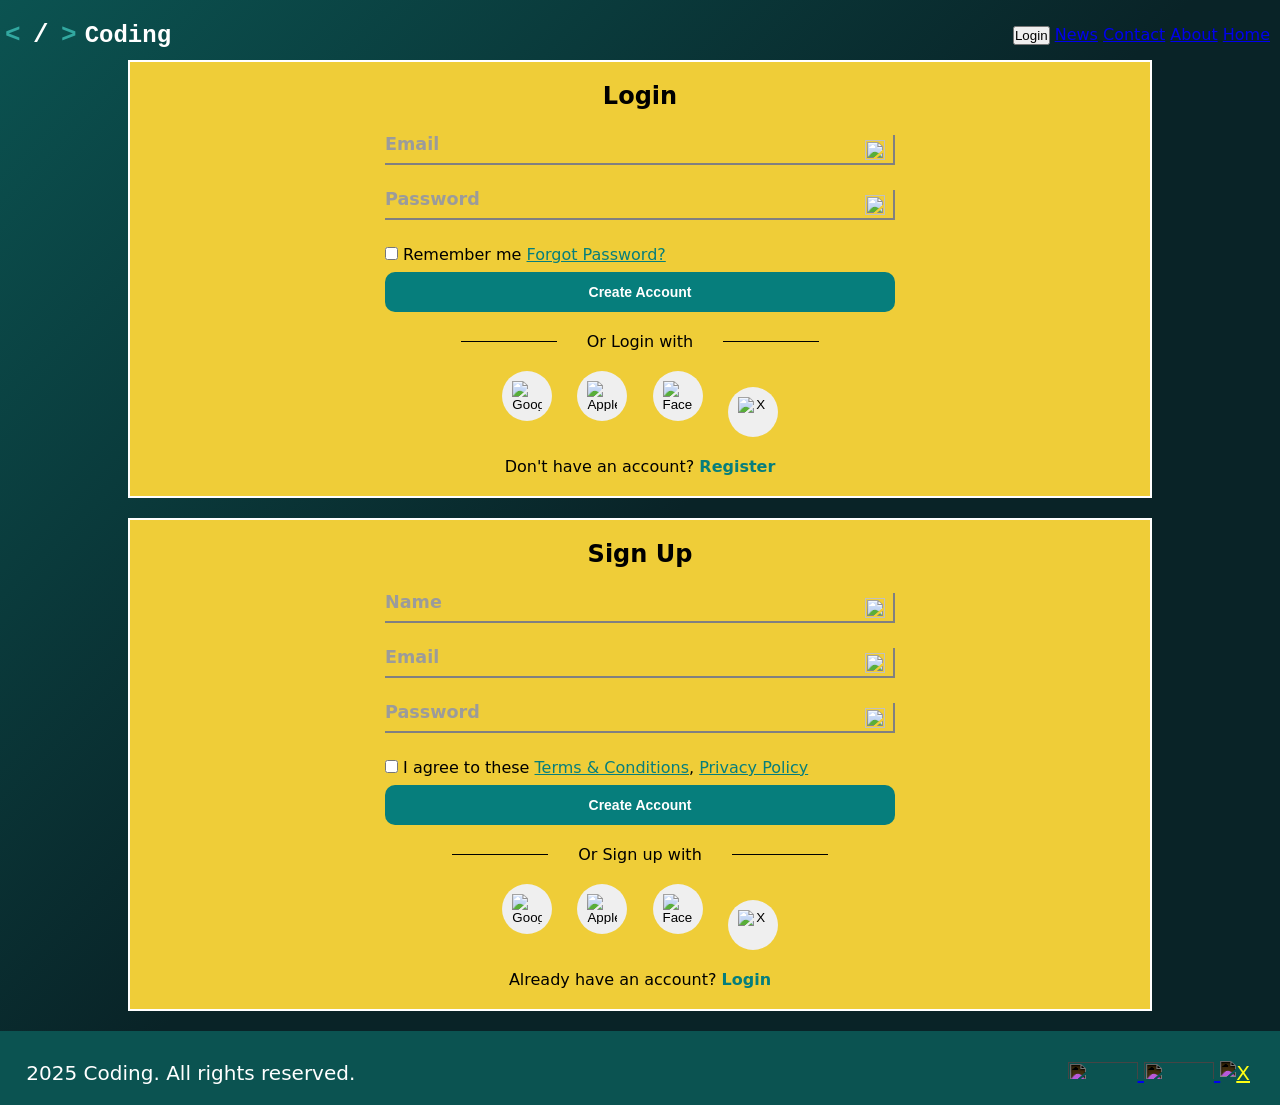
==== Login.html @ fb8d4ced "Styling 4" ====
<!DOCTYPE html>
<html lang="en">
  <head>
    <meta charset="UTF-8" />
    <meta name="viewport" content="width=device-width, initial-scale=1.0" />
    <meta http-equiv="X-UA-Compatible" content="ie=edge" />
    <link rel="stylesheet" href="./Static/Css/Style.css" />
    <title>Login & Sign Up</title>
  </head>
  <body>
    <header>
      <div class="Logo-top">
        <!-- <img
          src="https://www.svgrepo.com/show/437565/chevron-left-slash-chevron-right.svg"
          
          width="20px"
          alt="logo" /> -->
        <div class="logo-icon">
          <span class="bracket-left">&lt;</span>
          <span class="slash">/</span>
          <span class="bracket-right">&gt;</span>
        </div>
        <p>Coding</p>
      </div>
      <div class="Topnav">
        <nav>
          <ul>
            <button class="nav-login-btn">Login</button>
            <li><a href="#">News</a></li>
            <li><a href="#">Contact</a></li>
            <li><a href="#">About</a></li>
            <li><a href="#">Home</a></li>
          </ul>
        </nav>
      </div>
    </header>
    <input type="checkbox" id="flip-toggle" />
    <div class="Container-Card">
      <div class="flip-card" id="flipCard">
        <!-- Front: Login -->
        <div class="SignUp">
          <div class="flip-card-Front">
            <h2>Login</h2>
            <form method="post">
              <div class="input-group">
                <input
                  type="email"
                  class="form__field"
                  name="email"
                  id="login-email"
                  pattern="^[\w-\.]+@([\w-]+\.)+[\w-]{2,4}$"
                  required />
                <label for="login-email" class="form__label">Email</label>
                <span class="icon"
                  ><img src="https://www.svgrepo.com/show/488179/email.svg"
                /></span>
                <span class="error-message">Enter The Valid Email!</span>
              </div>
              <div class="input-group">
                <input
                  type="password"
                  class="form__field"
                  name="password"
                  id="login-password"
                  required />
                <label for="login-password" class="form__label">Password</label>
                <span class="icon"
                  ><img
                    src="https://www.svgrepo.com/show/535485/lock-closed.svg"
                    alt=""
                /></span>
                <span class="error-message"
                  >Minmum 8 Characher ( Char + number )</span
                >
              </div>
              <div class="options">
                <label class="remember">
                  <input type="checkbox" id="remember-me" />
                  Remember me
                </label>
                <a href="#" class="forgot-password">Forgot Password?</a>
              </div>
              <button class="submit-button" type="submit">
                <span class="button-text">Create Account</span>
                <div class="button-glow"></div>
              </button>
            </form>
            <div class="separator">
              <hr class="line" />
              <span>Or Login with</span>
              <hr class="line" />
            </div>
            <div class="social-login">
              <div class="social-buttons">
                <button
                  type="button"
                  class="social-btn"
                  aria-label="Login with Google">
                  <img
                    src="https://www.svgrepo.com/show/380993/google-logo-search-new.svg"
                    alt="Google" />
                </button>
                <button
                  type="button"
                  class="social-btn"
                  aria-label="Login with Apple">
                  <img
                    src="https://www.svgrepo.com/show/511330/apple-173.svg"
                    alt="Apple" />
                </button>
                <button
                  type="button"
                  class="social-btn"
                  aria-label="Login with Facebook">
                  <img
                    src="https://www.svgrepo.com/show/448224/facebook.svg"
                    alt="Facebook" />
                </button>
                <button
                  type="button"
                  class="social-btn"
                  aria-label="Login with X">
                  <img
                    src="https://upload.wikimedia.org/wikipedia/commons/thumb/c/ce/X_logo_2023.svg/450px-X_logo_2023.svg.png?2.0250120013756e+13"
                    alt="X" />
                </button>
              </div>
            </div>
            <p class="switch-text">
              Don't have an account?
              <label for="flip-toggle" class="flip-link">Register</label>
            </p>
          </div>
        </div>
      </div>
      <!-- Back: Sign Up -->
      <div class="Signin">
        <div class="flip-card-back">
          <h2>Sign Up</h2>
          <form method="post">
            <div class="input-group">
              <input
                type="text"
                class="form__field"
                name="name"
                id="name"
                required />
              <label for="name" class="form__label">Name</label>
              <span class="icon"
                ><img
                  src="https://www.svgrepo.com/show/506667/person.svg"
                  alt=""
              /></span>
              <!-- <span class="error-message"> </span> -->
            </div>
            <div class="input-group">
              <input
                type="email"
                class="form__field"
                name="email"
                id="signup-email"
                pattern="^[\w-\.]+@([\w-]+\.)+[\w-]{2,4}$"
                required />
              <label for="signup-email" class="form__label">Email</label>
              <span class="icon"
                ><img src="https://www.svgrepo.com/show/488179/email.svg"
              /></span>
              <span class="error-message">Enter The Valid Email!</span>
            </div>
            <div class="input-group">
              <input
                type="password"
                class="form__field"
                name="password"
                id="signup-password"
                pattern="^(?=.*\d)(?=.*[a-z])(?=.*[A-Z])(?=.*[a-zA-Z]).{8,}$"
                required />
              <label for="signup-password" class="form__label">Password</label>
              <span class="icon"
                ><img
                  src="https://www.svgrepo.com/show/535485/lock-closed.svg"
                  alt=""
              /></span>
              <span class="error-message"
                >Minmum 8 Characher ( Char + number )</span
              >
            </div>
            <!-- Confirm Password -->
            <!-- <div class="input-group">
              <input
                type="password"
                class="form__field"
                name="confirm-password"
                id="signup-confirm"
                pattern="^(?=.*\d)(?=.*[a-z])(?=.*[A-Z])(?=.*[a-zA-Z]).{8,}$"
                required />
              <label for="signup-confirm" class="form__label"
                >Confirm Password</label
              >
              <span class="icon">🔒</span>
            </div>-->
            <input type="checkbox" /> I agree to these
            <a href="#">Terms &amp; Conditions</a>,
            <a href="#">Privacy Policy</a>
            <button class="submit-button" type="submit">
              <span class="button-text">Create Account</span>
              <div class="button-glow"></div>
            </button>
          </form>
          <div class="separator">
            <hr class="line" />
            <span>Or Sign up with</span>
            <hr class="line" />
          </div>
          <div class="social-login">
            <div class="social-buttons">
              <button
                type="button"
                class="social-btn"
                aria-label="Login with Google">
                <img
                  src="https://www.svgrepo.com/show/380993/google-logo-search-new.svg"
                  alt="Google" />
              </button>
              <button
                type="button"
                class="social-btn"
                aria-label="Login with Apple">
                <img
                  src="https://www.svgrepo.com/show/511330/apple-173.svg"
                  alt="Apple" />
              </button>
              <button
                type="button"
                class="social-btn"
                aria-label="Login with Facebook">
                <img
                  src="https://www.svgrepo.com/show/448224/facebook.svg"
                  alt="Facebook" />
              </button>
              <button
                type="button"
                class="social-btn"
                aria-label="Login with X">
                <img
                  src="https://upload.wikimedia.org/wikipedia/commons/thumb/c/ce/X_logo_2023.svg/450px-X_logo_2023.svg.png?2.0250120013756e+13"
                  alt="X" />
              </button>
            </div>
          </div>
          <p class="switch-text">
            Already have an account?
            <label for="flip-toggle" class="flip-link">Login</label>
          </p>
        </div>
      </div>
    </div>

    <footer>
      <div class="footer-content">
        <p>
          <img
            src="https://www.svgrepo.com/show/34932/copyright-symbol.svg"
            alt="" />
          2025 Coding. All rights reserved.
        </p>
        <div class="social-icons">
          <a href="#" aria-label="GitHub">
            <img
              src="https://www.svgrepo.com/show/506497/github.svg"
              height="20px"
              width="70px" />
          </a>
          <a href="#" aria-label="LinkedIn">
            <img
              src="https://www.svgrepo.com/show/494244/linkedin-rounded-border.svg"
              height="20px"
              width="70px" />
          </a>
          <a href="#" aria-label="Twitter" class="Twitter">
            <img
              src="https://upload.wikimedia.org/wikipedia/commons/thumb/c/ce/X_logo_2023.svg/450px-X_logo_2023.svg.png?2.0250120013756e+13"
              alt="X"
              height="20px"
              width="70px" />
          </a>
        </div>
      </div>
    </footer>
  </body>
</html>
---- Static/Css/Style.css ----
:root {
  /* --background-img : url(https://static.vecteezy.com/system/resources/previews/016/265/607/non_2x/abstract-space-galaxy-view-with-blue-pink-cloud-free-vector.jpg); */
  --background-img: linear-gradient(135deg, #0b5351, #092327, #092327);
  --Slash-color: #32a8a0;
  --text-color-logo: white;
  --Shadow-Color-Card: 0 25px 70px rgba(0, 0, 0, 0.5);
  /* Input */
  --text-color-input: black;
  --color-invalid: rgb(255, 68, 68);
  --button-color: #067e7c;
  /* For button */
  --button-color-dark: #053836;

  /* Fonts */
  --font-family: system-ui, -apple-system, sans-serif;
}

* {
  margin: 0;
  padding: 0;
  box-sizing: border-box;
}

html {
  scroll-behavior: smooth;
}
body {
  /* align-items: center; */
  font-family: var(--font-family);
  background: var(--background-img);
  /* min-height: 100vh; */
  position: relative;
  overflow-x: hidden;
  height: 100%;
  width: 100%;
  color: black;
}

/* --------------------------------------------------------------------------- */

/* ----- Header --------*/
/* 
header {
  display: inline;
  justify-content: space-between;
  position: sticky;
  align-items: center;
  background: rgba(30, 58, 95, 0.9);
  padding: 15px 40px;
  top: 0;
  z-index: 1000;
  backdrop-filter: blur(10px);
  box-shadow: 0 2px 10px rgba(0, 0, 0, 0.2);
} */

header {
  display: flex;
  justify-content: space-between;
  position: sticky;
  margin: 20px 10px 10px auto;
  align-items: center;
}
/* Logo */

.Logo-top {
  display: flex;
  align-items: center;
  gap: 8px;
  font-size: 24px;
  font-weight: bold;
  font-family: "Courier New", Courier, monospace;
  /* cursor:pointer; */
  flex-direction: row;
  /* margin: 9px 20px auto; */
  margin: 0px 5px;
  color: var(--text-color-logo);
}

.bracket-left,
.bracket-right,
.slash {
  display: inline-block;
  transition: all 0.3s ease;
}

.bracket-left,
.bracket-right {
  color: var(--Slash-color);
  font-size: 26px;
}

.slash {
  color: var(--text-color-logo);
  font-size: 26px;
  margin: 0 -2px;
  font-weight: bold;
}

.logo-text {
  /* font-family: var(); */
  font-size: 24px;
  font-weight: bold;
  color: var(--text-color-logo);
  margin-left: 4px;
}

.Logo-top:hover .bracket-left {
  transform: translateX(-3px) scale(1.1);
  color: var(--button-color -color);
}

.Logo-top:hover .bracket-right {
  transform: translateX(3px) scale(1.1);
  color: var(--button-color -color);
}

.Logo-top:hover .slash {
  transform: rotate(15deg) scale(1.1);
  color: var(--secondary-color);
}

.Logo-top:hover .logo-text {
  color: var(--secondary-color);
  letter-spacing: 1px;
}

/* NavBar */

/* ul {
  list-style-type: none;
  overflow: hidden;
  background-color: transparent;
} */

ul li {
  display: inline-flex;
  /* flex-direction: row; */
  /* flex-grow: 1; */
}

/* ul li a {
  display: flex;
  color: var(--text-color-logo);
  text-align: right;
  padding: 14px 16px;
} */

/* --------------------------------------------------------------------------- */

/* Creat a Card for Each */

#flip-toggle {
  display: none;
}

.container-card {
  display: none;
}

.flip-card-Front,
.flip-card-back {
  display: flex;
  width: 80%;
  height: auto;
  margin: 10px auto 20px;
  flex-direction: column;
  justify-content: center;
  align-items: center;
  background-color: #efcd38;
  border: 2px solid white;
}
.flip-card-Front a,
.flip-card-back a {
  color: var(--button-color);
}

.flip-card-Front a:hover,
.flip-card-back a:hover {
  color: var(--button-color-dark);
}

/* Login and Register Like a botton with ::hover */
.flip-link {
  color: var(--button-color);
  text-decoration: none;
  font-weight: 700;
  cursor: pointer;
  transition: all 0.3s ease;
}

.flip-link:hover {
  color: var(--button-color-dark);
  text-decoration: underline;
}

/* Sign up / Login with for both card */

.separator {
  margin-top: 20px;
  margin-bottom: 20px;
  width: 100%;
  display: flex;
  align-items: center;
  justify-content: center;
  gap: 30px;
  color: var(--text-color-input);
}

.separator .line {
  display: inline;
  width: 6em;
  height: 1px;
  border: 0;
  background-color: #000000;
}

.social-login {
  display: flex;
  gap: 20px;
  justify-content: center;
}
.social-login button {
  display: inline-flex;
  justify-content: center;
  align-items: center;
  width: 50px;
  height: 50px;
  border: none;
  cursor: pointer;
  border-radius: 50%;
  padding: 8px;
  margin: 0 20px 20px 0px;
}
.social-login button:first-child {
  margin-left: 0;     
}

.social-login button:last-child {
  margin-right: 0;     
}

.social-login img {
  height: 30px;
  width: 30px; 
}

/* paragraph text for i have a account / don't have */
.switch-text{
  display: block;
  justify-content: center;
  text-align: center;
  align-items: center;
  margin-bottom: 20px;

}

/* --------------------------------------------------------------------------- */

/* Customise  Input Botton and form */

form {
  position: relative;
  padding: 15px 0px 0px;
  margin-top: 10px;
  width: 50%;
}

.form__field {
  border: 0;
  border-right: 2px solid gray;
  border-bottom: 2px solid gray;
  /* border-style: outset; */
  color: white;
  outline: 0;
  padding: 1px 0;
  background: transparent;
  transition: border-color 0.2s;
}
.form__field::placeholder {
  color: transparent;
}
.form__field:placeholder-shown ~ .form__label {
  font-size: 1.3rem;
  cursor: text;
  top: -15px;
}
.form__label {
  position: absolute;
  top: 0;
  display: block;
  transition: 0.2s;
  font-size: 1rem;
  color: #9b9b9b;
}
.form__field:focus {
  ~ .form__label {
    position: absolute;
    top: -20px;
    display: block;
    transition: 0.2s;
    font-size: 1rem;
    color: #11998e;
    font-weight: 700;
  }
  padding-bottom: 6px;
  /* font-weight: 700; */
  border-width: 3px;
  border-image: linear-gradient(to right, #11998e, #38ef7d);
  border-image-slice: 1;
}

.form__field {
  &:required,
  &:invalid {
    box-shadow: none;
  }
}

/* Fix for input-group spacing */
.input-group {
  position: relative;
  margin-bottom: 25px;
  display: flex;
  align-items: center;
}

.input-group .icon {
  position: absolute;
  right: 10px;
  top: 50%;
  transform: translateY(-50%);
  font-size: 1.2rem;
}

.icon img {
  height: 20px;
  width: 20px;
  object-fit: contain;
  display: block;
  /* margin: 10px 5px ; */
}

.input-group .form__field {
  height: 30px;
  width: 100%;
  padding-right: 36px;
  font-size: 1rem;
  color: var(--text-color-input);
}

.input-group__input:not(:focus):invalid {
  color: var(--color-invalid);
  animation: error-shake 600ms;
  border: 2px solid var(--color-invalid);
}

.input-group .form__label {
  position: absolute;
  top: -1px;
  left: 0;
  font-size: 1.1rem;
  font-weight: 600;
  pointer-events: none;
}

.Container-Card h2 {
  font-display: block;
  margin-top: 20px;
}

/* Button */

.submit-button {
  position: relative;
  width: 100%;
  height: 40px;
  margin-top: 8px;
  background: var(--button-color);
  color: var(--text-color-logo);
  font-weight: bolder;
  font-size: 14px;
  white-space: preserve-spaces;
  border: none;
  border-radius: 10px;
  /* font-weight: 500; */
  cursor: pointer;
  overflow: hidden;
  transition: all 0.2s ease;
}

.submit-button:hover {
  background: var(--button-color-dark);
  transform: translateY(-1px);
  box-shadow: 0 4px 12px rgba(59, 130, 246, 0.25),
    0 2px 4px rgba(59, 130, 246, 0.15);
}

.submit-button:hover .button-glow {
  transform: translateX(100%);
}

.submit-button:active {
  transform: translateY(0);
  box-shadow: none;
}

/* New Thing */

.error-message {
  display: none;
}
/* :root {
  --color-invalid: rgb(255, 68, 68);
}

@keyframes error-shake {
  0% {
    --left: -10px;
  }
  20% {
    --left: 8px;
  }
  40% {
    --left: -6px;
  }
  60% {
    --left: 4px;
  }
  80% {
    --left: -2px;
  }
  100% {
    --left: 0;
  }
}

.input-group {
  position: relative;
  --left: 0;
}

.formfield:not(:focus):invalid {
  color: var(--color-invalid);
  animation: error-shake 600ms;
  border: 2px solid var(--color-invalid) !important;
}

.formfield:not(:focus):invalid ~ .error-message {
  visibility: visible;
  animation: error-shake 600ms;
}

.formfield:not(:focus):invalid ~ .formlabel {
  color: var(--color-invalid);
  border-color: var(--color-invalid);
}

.formfield,
.error-message {
  --left: 0;
  left: var(--left);
  position: relative;
}

.error-message {
  color: var(--color-invalid);
  display: block;
  visibility: hidden;
  margin-left: 20px;
  margin-top: 1px;
  font-size: 0.6rem;
} */

/* --------------------------------------------------------------------------- */

/* Footer */
footer {
  /* display: inflex; */
  height: 100XP;
  background-color: #0b5351;
  padding: 10px 20px;
  font-size: 20px;
}
.footer-content {
  display: flex;
  justify-content: space-between;
  position: sticky;
  margin: 20px 10px 10px auto;
  align-items: center;
  color: var(--text-color-logo);
}

/* Footer social-icons  */
a img {
  text-decoration: none;
  filter: invert(1) brightness(1.1);
}

.footer-content img {
  filter: invert(1) brightness(1.1);
  height: 18px;
  /* width: 2; */
}
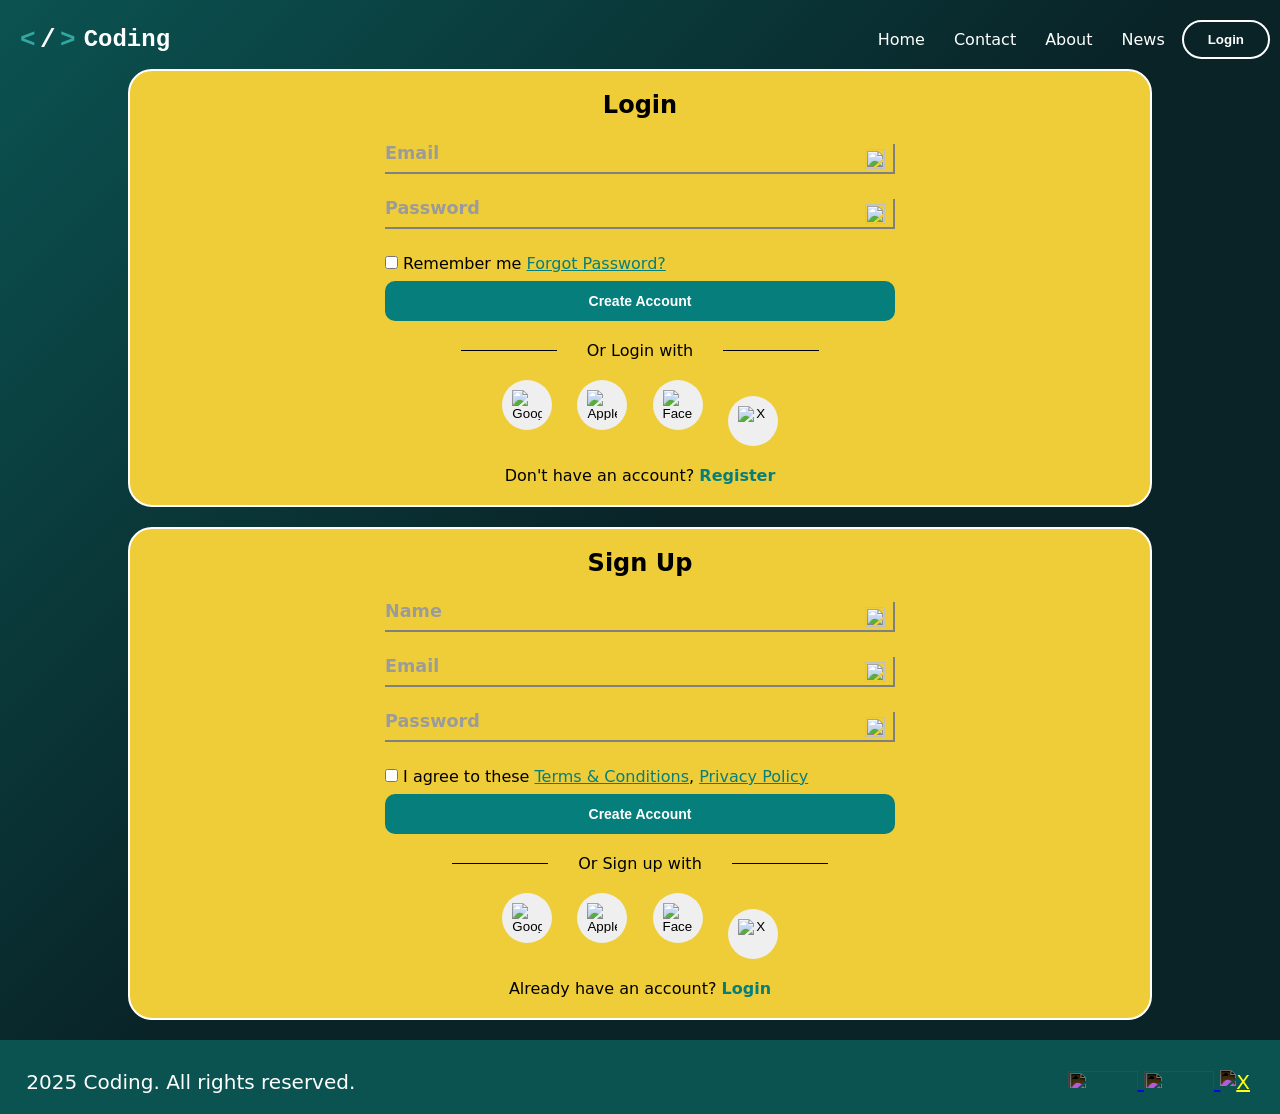
==== commit 920caf57: "Styling 5" ====
--- a/Login.html
+++ b/Login.html
@@ -25,17 +25,17 @@
       <div class="Topnav">
         <nav>
           <ul>
-            <button class="nav-login-btn">Login</button>
-            <li><a href="#">News</a></li>
+            <li><a href="#">Home</a></li>
             <li><a href="#">Contact</a></li>
             <li><a href="#">About</a></li>
-            <li><a href="#">Home</a></li>
+            <li><a href="#">News</a></li>
+            <button href="#loginCard" class="nav-login-btn">Login</button>
           </ul>
         </nav>
       </div>
     </header>
     <input type="checkbox" id="flip-toggle" />
-    <div class="Container-Card">
+    <div class="Container-Card" id="loginCard">
       <div class="flip-card" id="flipCard">
         <!-- Front: Login -->
         <div class="SignUp">
--- a/Static/Css/Style.css
+++ b/Static/Css/Style.css
@@ -31,6 +31,7 @@
   /* min-height: 100vh; */
   position: relative;
   overflow-x: hidden;
+  min-height: 100vh;
   height: 100%;
   width: 100%;
   color: black;
@@ -60,6 +61,53 @@
   margin: 20px 10px 10px auto;
   align-items: center;
 }
+
+/* Navbar */
+.Topnav ul {
+  display: flex;
+  list-style: none;
+  align-items: center;
+  gap: 5px;
+  margin: 0;
+  padding: 0;
+}
+
+nav ul li a {
+  color: var(--text-color-logo);
+  text-decoration: none;
+  cursor: pointer;
+  padding: 8px 12px;
+  transition: all 0.3s ease;
+  font-weight: 500;
+}
+
+nav ul li a:hover {
+  color: var(--button-color);
+  transform: translateY(-2px);
+  box-shadow: 2px 2px 5px rgba(50, 168, 160, 0.4);
+}
+
+.nav-login-btn:hover {
+  background: var(--button-color);
+  border-color: var(--button-color);
+  transform: translateY(-2px);
+  box-shadow: 0 5px 15px rgba(50, 168, 160, 0.4);
+}
+/* Button in header */
+
+.nav-login-btn {
+  padding: 10px 24px;
+  background: transparent;
+  border: 2px solid white;
+  color: white;
+  border-radius: 25px;
+  cursor: pointer;
+  transition: all 0.3s ease;
+  text-decoration: none;
+  display: inline-block;
+  font-weight: 600;
+}
+
 /* Logo */
 
 .Logo-top {
@@ -69,10 +117,11 @@
   font-size: 24px;
   font-weight: bold;
   font-family: "Courier New", Courier, monospace;
-  /* cursor:pointer; */
-  flex-direction: row;
+  cursor: pointer;
+  /* flex-direction: row; */
   /* margin: 9px 20px auto; */
   margin: 0px 5px;
+  margin-left: 20px;
   color: var(--text-color-logo);
 }
 
@@ -92,36 +141,38 @@
 .slash {
   color: var(--text-color-logo);
   font-size: 26px;
-  margin: 0 -2px;
+  margin: 0 -10px;
   font-weight: bold;
 }
 
 .logo-text {
+  font-family: "Segoe UI", sans-serif;
   /* font-family: var(); */
   font-size: 24px;
   font-weight: bold;
   color: var(--text-color-logo);
   margin-left: 4px;
+  /* margin-right: 25px; */
 }
 
 .Logo-top:hover .bracket-left {
-  transform: translateX(-3px) scale(1.1);
-  color: var(--button-color -color);
+  transform: translateX(-4px) scale(1.15);
+  color: var(--Slash-color);
 }
 
 .Logo-top:hover .bracket-right {
-  transform: translateX(3px) scale(1.1);
-  color: var(--button-color -color);
+  transform: translateX(4px) scale(1.15);
+  color: var(--Slash-color);
 }
 
 .Logo-top:hover .slash {
   transform: rotate(15deg) scale(1.1);
-  color: var(--secondary-color);
+  color: var(--text-color-logo);
 }
 
 .Logo-top:hover .logo-text {
   color: var(--secondary-color);
-  letter-spacing: 1px;
+  letter-spacing: 1.5px;
 }
 
 /* NavBar */
@@ -168,6 +219,10 @@
   align-items: center;
   background-color: #efcd38;
   border: 2px solid white;
+
+  /* Border-reduis - Padding = border reduules */
+
+  border-radius: 1.5em ;
 }
 .flip-card-Front a,
 .flip-card-back a {
@@ -232,26 +287,25 @@
   margin: 0 20px 20px 0px;
 }
 .social-login button:first-child {
-  margin-left: 0;     
+  margin-left: 0;
 }
 
 .social-login button:last-child {
-  margin-right: 0;     
+  margin-right: 0;
 }
 
 .social-login img {
   height: 30px;
-  width: 30px; 
+  width: 30px;
 }
 
 /* paragraph text for i have a account / don't have */
-.switch-text{
+.switch-text {
   display: block;
   justify-content: center;
   text-align: center;
   align-items: center;
   margin-bottom: 20px;
-
 }
 
 /* --------------------------------------------------------------------------- */
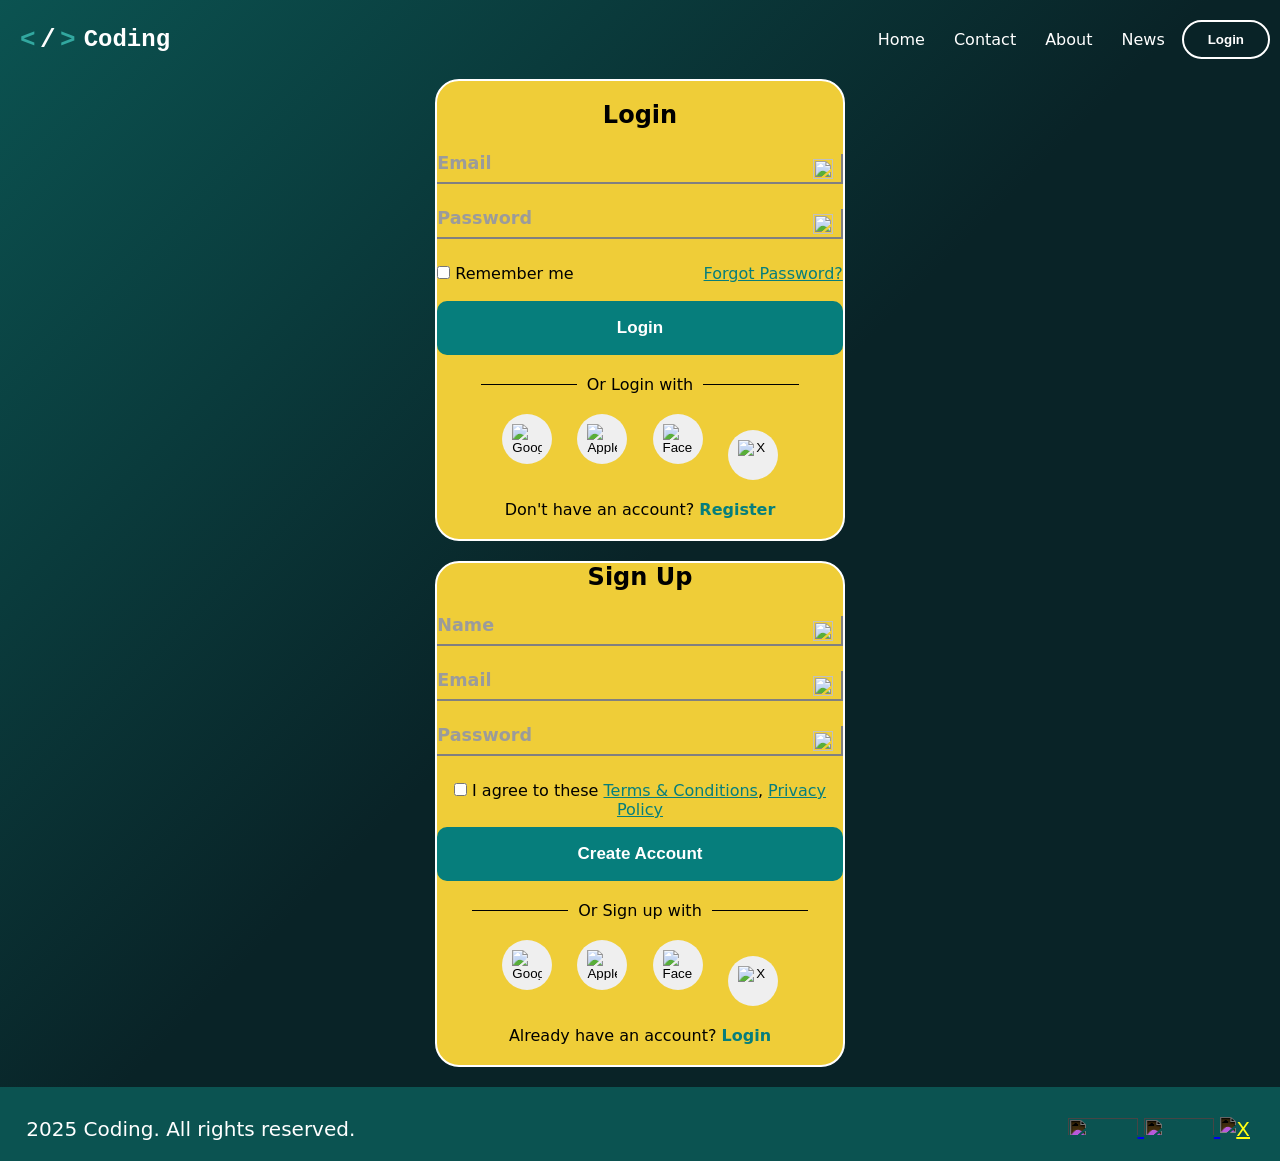
==== commit c5aeac99: "Styled Before the Filp Coin" ====
--- a/Login.html
+++ b/Login.html
@@ -34,11 +34,10 @@
         </nav>
       </div>
     </header>
-    <input type="checkbox" id="flip-toggle" />
     <div class="Container-Card" id="loginCard">
+      <input type="checkbox" id="flip-toggle" />
       <div class="flip-card" id="flipCard">
         <!-- Front: Login -->
-        <div class="SignUp">
           <div class="flip-card-Front">
             <h2>Login</h2>
             <form method="post">
@@ -81,7 +80,7 @@
                 <a href="#" class="forgot-password">Forgot Password?</a>
               </div>
               <button class="submit-button" type="submit">
-                <span class="button-text">Create Account</span>
+                <span class="button-text">Login</span>
                 <div class="button-glow"></div>
               </button>
             </form>
@@ -254,7 +253,6 @@
           </p>
         </div>
       </div>
-    </div>
 
     <footer>
       <div class="footer-content">
--- a/Static/Css/Style.css
+++ b/Static/Css/Style.css
@@ -25,6 +25,11 @@
   scroll-behavior: smooth;
 }
 body {
+  display: inline-block;
+
+  justify-content: center;
+  align-items: center;
+
   /* align-items: center; */
   font-family: var(--font-family);
   background: var(--background-img);
@@ -200,20 +205,21 @@
 
 /* Creat a Card for Each */
 
-#flip-toggle {
-  display: none;
-}
+
 
 .container-card {
-  display: none;
+  display: flex;
+  /* width: 35em; */
+  justify-content: center;
+  align-items: center;
 }
 
 .flip-card-Front,
 .flip-card-back {
   display: flex;
-  width: 80%;
+  width: 60vw;
   height: auto;
-  margin: 10px auto 20px;
+  margin: 20px auto; /* Space between 2 card  */
   flex-direction: column;
   justify-content: center;
   align-items: center;
@@ -222,7 +228,7 @@
 
   /* Border-reduis - Padding = border reduules */
 
-  border-radius: 1.5em ;
+  border-radius: 1.5em;
 }
 .flip-card-Front a,
 .flip-card-back a {
@@ -254,11 +260,13 @@
   margin-top: 20px;
   margin-bottom: 20px;
   width: 100%;
-  display: flex;
-  align-items: center;
-  justify-content: center;
-  gap: 30px;
+  display: inline-flex;
+  align-items: center;
+  justify-content: center;
+  gap: 10px;
   color: var(--text-color-input);
+  white-space: nowrap;
+  flex-wrap: nowrap;
 }
 
 .separator .line {
@@ -308,6 +316,24 @@
   margin-bottom: 20px;
 }
 
+/* Increaze size for form ( left right */
+
+form {
+  padding: 40px 30px;
+  justify-content: center;
+  align-items: center;
+  text-align: center;
+}
+
+/* --------------------------------------------------------------------------- */
+/* Make to 2 card to flip Coin */
+
+#flip-toggle {
+  display: none;
+}
+
+
+
 /* --------------------------------------------------------------------------- */
 
 /* Customise  Input Botton and form */
@@ -316,7 +342,10 @@
   position: relative;
   padding: 15px 0px 0px;
   margin-top: 10px;
-  width: 50%;
+  margin-left: auto;
+  margin-right: auto;
+  width: 75%;
+  max-width: 500px;
 }
 
 .form__field {
@@ -426,13 +455,16 @@
 
 .submit-button {
   position: relative;
+  justify-content: center;
+  align-items: center;
+  text-align: center;
   width: 100%;
-  height: 40px;
+  height: 6dvh;
   margin-top: 8px;
   background: var(--button-color);
   color: var(--text-color-logo);
   font-weight: bolder;
-  font-size: 14px;
+  font-size: 17px;
   white-space: preserve-spaces;
   border: none;
   border-radius: 10px;
@@ -442,6 +474,12 @@
   transition: all 0.2s ease;
 }
 
+.button-text {
+  display: inline-flex;
+  justify-content: center;
+  align-items: center;
+  text-align: center;
+}
 .submit-button:hover {
   background: var(--button-color-dark);
   transform: translateY(-1px);
@@ -456,6 +494,17 @@
 .submit-button:active {
   transform: translateY(0);
   box-shadow: none;
+}
+
+/* Remeber me and Forger password */
+
+.options {
+  display: flex;
+  justify-content: space-between;
+  align-content: center;
+  align-items: center;
+  text-align: center;
+  margin-bottom: 10px;
 }
 
 /* New Thing */
@@ -555,3 +604,60 @@
   height: 18px;
   /* width: 2; */
 }
+
+/* ----------- Media and responsive -------------- */
+
+/* 0 - 600 */
+/* Only Screen for before the 90's if " Only Screen " doesn't exist in our code they see mobile version on their Pc */
+/* Orientation is when turn the phone horizontally : portrait */
+@media only screen and (max-width: 600px) and (orientation: portrait) {
+}
+
+/* Orientation is when turn the phone vertically : Landscape */
+@media only screen and (max-width: 600px) and (orientation: landscape) {
+}
+/* 601 - 768 / Tablet*/
+@media only screen and (min-width: 601px) and (max-width: 768px) {
+}
+
+/* 769 - 991 / Lager Tablet */
+@media only screen and (min-width: 769px) and (max-width: 992px) {
+}
+/* 992 - 1000   */
+@media only screen and (min-width: 992px) {
+  .flip-card-Front,
+  .flip-card-back {
+    width: 32vw;
+  }
+  form {
+    width: 100%;
+  }
+  .separator {
+  }
+}
+
+/* 4k - 1208 To 2560  */
+
+/*  <600px , 601px , 768px , 992px , above 1200px*/
+/* Highest width display is 8k : 7680pixels */
+
+@supports (height: 100dvh) {
+  body,
+  .content-top {
+    height: 100dvh;
+  }
+
+  @media only screen and (max-width: 600px) {
+    .wrapper-main {
+      height: calc(100dvh - 16px);
+    }
+  }
+}
+
+/* Fallback for iOS old */
+@supports not (height: 100dvh) {
+  body,
+  .content-top {
+    height: -webkit-fill-available;
+  }
+}
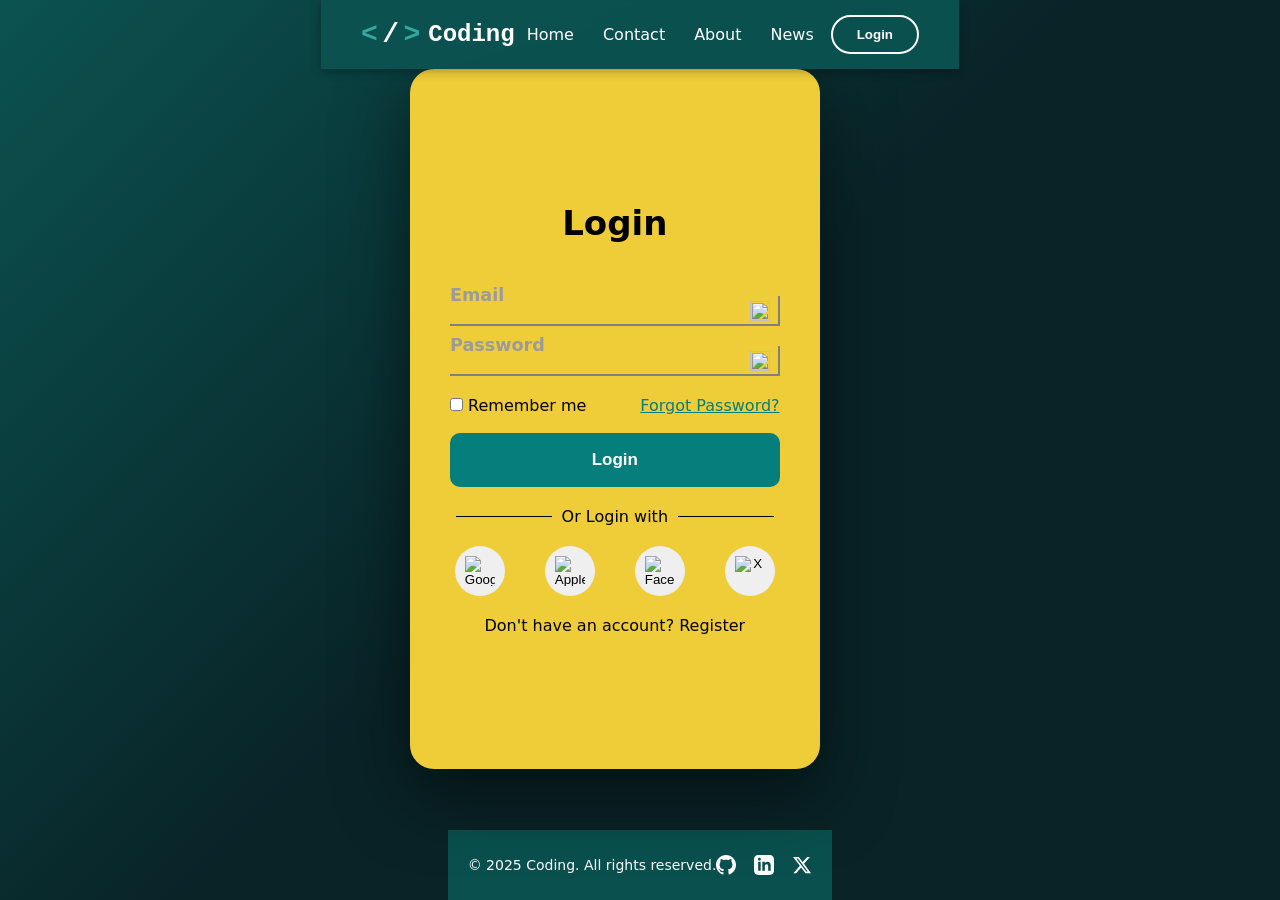
==== commit a263bb4e: "Rebuild Style agian" ====
--- a/Login.html
+++ b/Login.html
@@ -34,108 +34,107 @@
         </nav>
       </div>
     </header>
+    <!-- ---------------------------------------------------------------------- -->
     <div class="Container-Card" id="loginCard">
       <input type="checkbox" id="flip-toggle" />
+      
       <div class="flip-card" id="flipCard">
         <!-- Front: Login -->
-          <div class="flip-card-Front">
-            <h2>Login</h2>
-            <form method="post">
-              <div class="input-group">
-                <input
-                  type="email"
-                  class="form__field"
-                  name="email"
-                  id="login-email"
-                  pattern="^[\w-\.]+@([\w-]+\.)+[\w-]{2,4}$"
-                  required />
-                <label for="login-email" class="form__label">Email</label>
-                <span class="icon"
-                  ><img src="https://www.svgrepo.com/show/488179/email.svg"
-                /></span>
-                <span class="error-message">Enter The Valid Email!</span>
-              </div>
-              <div class="input-group">
-                <input
-                  type="password"
-                  class="form__field"
-                  name="password"
-                  id="login-password"
-                  required />
-                <label for="login-password" class="form__label">Password</label>
-                <span class="icon"
-                  ><img
-                    src="https://www.svgrepo.com/show/535485/lock-closed.svg"
-                    alt=""
-                /></span>
-                <span class="error-message"
-                  >Minmum 8 Characher ( Char + number )</span
-                >
-              </div>
-              <div class="options">
-                <label class="remember">
-                  <input type="checkbox" id="remember-me" />
-                  Remember me
-                </label>
-                <a href="#" class="forgot-password">Forgot Password?</a>
-              </div>
-              <button class="submit-button" type="submit">
-                <span class="button-text">Login</span>
-                <div class="button-glow"></div>
-              </button>
-            </form>
-            <div class="separator">
-              <hr class="line" />
-              <span>Or Login with</span>
-              <hr class="line" />
-            </div>
-            <div class="social-login">
-              <div class="social-buttons">
-                <button
-                  type="button"
-                  class="social-btn"
-                  aria-label="Login with Google">
-                  <img
-                    src="https://www.svgrepo.com/show/380993/google-logo-search-new.svg"
-                    alt="Google" />
-                </button>
-                <button
-                  type="button"
-                  class="social-btn"
-                  aria-label="Login with Apple">
-                  <img
-                    src="https://www.svgrepo.com/show/511330/apple-173.svg"
-                    alt="Apple" />
-                </button>
-                <button
-                  type="button"
-                  class="social-btn"
-                  aria-label="Login with Facebook">
-                  <img
-                    src="https://www.svgrepo.com/show/448224/facebook.svg"
-                    alt="Facebook" />
-                </button>
-                <button
-                  type="button"
-                  class="social-btn"
-                  aria-label="Login with X">
-                  <img
-                    src="https://upload.wikimedia.org/wikipedia/commons/thumb/c/ce/X_logo_2023.svg/450px-X_logo_2023.svg.png?2.0250120013756e+13"
-                    alt="X" />
-                </button>
-              </div>
-            </div>
-            <p class="switch-text">
-              Don't have an account?
-              <label for="flip-toggle" class="flip-link">Register</label>
-            </p>
+        <div class="flip-card-Front">
+          <h2>Login</h2>
+
+          <form method="post">
+            <div class="input-group">
+              <input
+                type="email"
+                class="form__field"
+                name="email"
+                id="login-email"
+                pattern="^[\w-\.]+@([\w-]+\.)+[\w-]{2,4}$"
+                required />
+              <label for="login-email" class="form__label">Email</label>
+              <span class="icon">
+                <img src="https://www.svgrepo.com/show/488179/email.svg" />
+              </span>
+              <span class="error-message">Enter The Valid Email!</span>
+            </div>
+            <!-- -------------------------- -->
+            <div class="input-group">
+              <input
+                type="password"
+                class="form__field"
+                name="password"
+                id="login-password"
+                required />
+              <label for="login-password" class="form__label">Password</label>
+              <span class="icon">
+                <img
+                  src="https://www.svgrepo.com/show/535485/lock-closed.svg"
+                  alt="" />
+              </span>
+              <span class="error-message"
+                >Minmum 8 Characher ( Char + number )</span
+              >
+            </div>
+            <div class="options">
+              <label class="remember">
+                <input type="checkbox" id="remember-me" />
+                Remember me
+              </label>
+              <a href="#" class="forgot-password">Forgot Password?</a>
+            </div>
+            <button class="submit-button" type="submit">
+              <span class="button-text">Login</span>
+              <div class="button-glow"></div>
+            </button>
+          </form>
+          <div class="separator">
+            <hr class="line" />
+            <span>Or Login with</span>
+            <hr class="line" />
           </div>
+          <div class="social-login">
+            <button
+              type="button"
+              class="social-btn"
+              aria-label="Login with Google">
+              <img
+                src="https://www.svgrepo.com/show/380993/google-logo-search-new.svg"
+                alt="Google" />
+            </button>
+            <button
+              type="button"
+              class="social-btn"
+              aria-label="Login with Apple">
+              <img
+                src="https://www.svgrepo.com/show/511330/apple-173.svg"
+                alt="Apple" />
+            </button>
+            <button
+              type="button"
+              class="social-btn"
+              aria-label="Login with Facebook">
+              <img
+                src="https://www.svgrepo.com/show/448224/facebook.svg"
+                alt="Facebook" />
+            </button>
+            <button type="button" class="social-btn" aria-label="Login with X">
+              <img
+                src="https://upload.wikimedia.org/wikipedia/commons/thumb/c/ce/X_logo_2023.svg/450px-X_logo_2023.svg.png"
+                alt="X" />
+            </button>
+          </div>
+          <p class="switch-text">
+            Don't have an account?
+            <label for="flip-toggle" class="flip-link">Register</label>
+          </p>
         </div>
-      </div>
+      
+
       <!-- Back: Sign Up -->
-      <div class="Signin">
         <div class="flip-card-back">
           <h2>Sign Up</h2>
+
           <form method="post">
             <div class="input-group">
               <input
@@ -162,8 +161,8 @@
                 required />
               <label for="signup-email" class="form__label">Email</label>
               <span class="icon"
-                ><img src="https://www.svgrepo.com/show/488179/email.svg"
-              /></span>
+                ><img src="https://www.svgrepo.com/show/488179/email.svg"/>
+              </span>
               <span class="error-message">Enter The Valid Email!</span>
             </div>
             <div class="input-group">
@@ -178,8 +177,8 @@
               <span class="icon"
                 ><img
                   src="https://www.svgrepo.com/show/535485/lock-closed.svg"
-                  alt=""
-              /></span>
+                  alt=""/>
+              </span>
               <span class="error-message"
                 >Minmum 8 Characher ( Char + number )</span
               >
@@ -198,54 +197,72 @@
               >
               <span class="icon">🔒</span>
             </div>-->
-            <input type="checkbox" /> I agree to these
-            <a href="#">Terms &amp; Conditions</a>,
-            <a href="#">Privacy Policy</a>
+            <div
+              style="
+                font-size: 15px;
+                color: #666;
+                margin: 15px 0;
+                line-height: 1.5;
+              ">
+              <input type="checkbox" required />
+              I agree to these
+              <a
+                href="#"
+                style="color: var(--button-color); text-decoration: none"
+                >Terms & Conditions</a
+              >,
+              <a
+                href="#"
+                style="color: var(--button-color); text-decoration: none"
+                >Privacy Policy</a
+              >
+            </div>
+
             <button class="submit-button" type="submit">
               <span class="button-text">Create Account</span>
               <div class="button-glow"></div>
             </button>
           </form>
+
           <div class="separator">
             <hr class="line" />
             <span>Or Sign up with</span>
             <hr class="line" />
           </div>
+          
           <div class="social-login">
-            <div class="social-buttons">
-              <button
-                type="button"
-                class="social-btn"
-                aria-label="Login with Google">
-                <img
-                  src="https://www.svgrepo.com/show/380993/google-logo-search-new.svg"
-                  alt="Google" />
-              </button>
-              <button
-                type="button"
-                class="social-btn"
-                aria-label="Login with Apple">
-                <img
-                  src="https://www.svgrepo.com/show/511330/apple-173.svg"
-                  alt="Apple" />
-              </button>
-              <button
-                type="button"
-                class="social-btn"
-                aria-label="Login with Facebook">
-                <img
-                  src="https://www.svgrepo.com/show/448224/facebook.svg"
-                  alt="Facebook" />
-              </button>
-              <button
-                type="button"
-                class="social-btn"
-                aria-label="Login with X">
-                <img
-                  src="https://upload.wikimedia.org/wikipedia/commons/thumb/c/ce/X_logo_2023.svg/450px-X_logo_2023.svg.png?2.0250120013756e+13"
-                  alt="X" />
-              </button>
-            </div>
+            <button
+              type="button"
+              class="social-btn"
+              aria-label="Sign up with Google">
+              <img
+                src="https://www.svgrepo.com/show/380993/google-logo-search-new.svg"
+                alt="Google" />
+            </button>
+            <button
+              type="button"
+              class="social-btn"
+              aria-label="Sign up with Apple">
+              <img
+                src="https://www.svgrepo.com/show/511330/apple-173.svg"
+                alt="Apple" />
+            </button>
+            <button
+              type="button"
+              class="social-btn"
+              aria-label="Sign up with Facebook">
+              <img
+                src="https://www.svgrepo.com/show/448224/facebook.svg"
+                alt="Facebook" />
+            </button>
+            <button
+              type="button"
+              class="social-btn"
+              aria-label="Sign up with X">
+              <img
+                src="https://upload.wikimedia.org/wikipedia/commons/thumb/c/ce/X_logo_2023.svg/450px-X_logo_2023.svg.png"
+                alt="X" />
+            </button>
           </div>
           <p class="switch-text">
             Already have an account?
@@ -253,34 +270,30 @@
           </p>
         </div>
       </div>
-
+    </div>
+  
+    <!-- ---------------------------------------------------------------- -->
     <footer>
       <div class="footer-content">
-        <p>
-          <img
-            src="https://www.svgrepo.com/show/34932/copyright-symbol.svg"
-            alt="" />
-          2025 Coding. All rights reserved.
-        </p>
+        <p>&copy; 2025 Coding. All rights reserved.</p>
         <div class="social-icons">
           <a href="#" aria-label="GitHub">
-            <img
-              src="https://www.svgrepo.com/show/506497/github.svg"
-              height="20px"
-              width="70px" />
+            <svg viewBox="0 0 24 24" fill="currentColor">
+              <path
+                d="M12 0c-6.626 0-12 5.373-12 12 0 5.302 3.438 9.8 8.207 11.387.599.111.793-.261.793-.577v-2.234c-3.338.726-4.033-1.416-4.033-1.416-.546-1.387-1.333-1.756-1.333-1.756-1.089-.745.083-.729.083-.729 1.205.084 1.839 1.237 1.839 1.237 1.07 1.834 2.807 1.304 3.492.997.107-.775.418-1.305.762-1.604-2.665-.305-5.467-1.334-5.467-5.931 0-1.311.469-2.381 1.236-3.221-.124-.303-.535-1.524.117-3.176 0 0 1.008-.322 3.301 1.23.957-.266 1.983-.399 3.003-.404 1.02.005 2.047.138 3.006.404 2.291-1.552 3.297-1.23 3.297-1.23.653 1.653.242 2.874.118 3.176.77.84 1.235 1.911 1.235 3.221 0 4.609-2.807 5.624-5.479 5.921.43.372.823 1.102.823 2.222v3.293c0 .319.192.694.801.576 4.765-1.589 8.199-6.086 8.199-11.386 0-6.627-5.373-12-12-12z" />
+            </svg>
           </a>
           <a href="#" aria-label="LinkedIn">
-            <img
-              src="https://www.svgrepo.com/show/494244/linkedin-rounded-border.svg"
-              height="20px"
-              width="70px" />
+            <svg viewBox="0 0 24 24" fill="currentColor">
+              <path
+                d="M19 0h-14c-2.761 0-5 2.239-5 5v14c0 2.761 2.239 5 5 5h14c2.762 0 5-2.239 5-5v-14c0-2.761-2.238-5-5-5zm-11 19h-3v-11h3v11zm-1.5-12.268c-.966 0-1.75-.79-1.75-1.764s.784-1.764 1.75-1.764 1.75.79 1.75 1.764-.783 1.764-1.75 1.764zm13.5 12.268h-3v-5.604c0-3.368-4-3.113-4 0v5.604h-3v-11h3v1.765c1.396-2.586 7-2.777 7 2.476v6.759z" />
+            </svg>
           </a>
-          <a href="#" aria-label="Twitter" class="Twitter">
-            <img
-              src="https://upload.wikimedia.org/wikipedia/commons/thumb/c/ce/X_logo_2023.svg/450px-X_logo_2023.svg.png?2.0250120013756e+13"
-              alt="X"
-              height="20px"
-              width="70px" />
+          <a href="#" aria-label="Twitter">
+            <svg viewBox="0 0 24 24" fill="currentColor">
+              <path
+                d="M18.244 2.25h3.308l-7.227 8.26 8.502 11.24H16.17l-5.214-6.817L4.99 21.75H1.68l7.73-8.835L1.254 2.25H8.08l4.713 6.231zm-1.161 17.52h1.833L7.084 4.126H5.117z" />
+            </svg>
           </a>
         </div>
       </div>
--- a/Static/Css/Style.css
+++ b/Static/Css/Style.css
@@ -4,15 +4,12 @@
   --Slash-color: #32a8a0;
   --text-color-logo: white;
   --Shadow-Color-Card: 0 25px 70px rgba(0, 0, 0, 0.5);
-  /* Input */
   --text-color-input: black;
   --color-invalid: rgb(255, 68, 68);
   --button-color: #067e7c;
-  /* For button */
   --button-color-dark: #053836;
-
-  /* Fonts */
   --font-family: system-ui, -apple-system, sans-serif;
+  --background-form: #efcd38;
 }
 
 * {
@@ -24,20 +21,18 @@
 html {
   scroll-behavior: smooth;
 }
+
 body {
-  display: inline-block;
-
-  justify-content: center;
-  align-items: center;
-
-  /* align-items: center; */
+  display: flex;
+  flex-direction: column;
+
+  justify-content: center;
+  align-items: center;
   font-family: var(--font-family);
   background: var(--background-img);
-  /* min-height: 100vh; */
   position: relative;
   overflow-x: hidden;
   min-height: 100vh;
-  height: 100%;
   width: 100%;
   color: black;
 }
@@ -59,12 +54,73 @@
   box-shadow: 0 2px 10px rgba(0, 0, 0, 0.2);
 } */
 
-header {
-  display: flex;
+/* header {
+  display: flex;
+  top:0;
   justify-content: space-between;
   position: sticky;
   margin: 20px 10px 10px auto;
   align-items: center;
+} */
+
+header {
+  display: flex;
+  justify-content: space-between;
+  align-items: center;
+  background: rgba(11, 83, 81, 0.95);
+  padding: 15px 40px;
+  box-shadow: 0 2px 10px rgba(0, 0, 0, 0.3);
+  position: sticky;
+  top: 0;
+  z-index: 1000;
+  backdrop-filter: blur(10px);
+}
+.Logo-top {
+  display: flex;
+  align-items: center;
+  gap: 8px;
+  font-size: 24px;
+  font-weight: bold;
+  font-family: "Courier New", monospace;
+  cursor: pointer;
+  color: var(--text-color-logo);
+}
+
+.bracket-left,
+.bracket-right {
+  color: var(--Slash-color);
+  font-size: 28px;
+  font-weight: bold;
+  transition: all 0.3s ease;
+}
+
+.slash {
+  color: var(--text-color-logo);
+  font-size: 28px;
+  margin: 0 -10px;
+  font-weight: bold;
+  transition: all 0.3s ease;
+}
+
+.logo-text {
+  font-family: "Segoe UI", sans-serif;
+  font-size: 24px;
+  font-weight: bold;
+  color: var(--text-color-logo);
+  margin-left: 6px;
+}
+
+.Logo-top:hover .bracket-left {
+  transform: translateX(-4px) scale(1.15);
+}
+
+.Logo-top:hover .bracket-right {
+  transform: translateX(4px) scale(1.15);
+}
+
+.Logo-top:hover .slash {
+  transform: rotate(15deg) scale(1.1);
+  color: var(--Slash-color);
 }
 
 /* Navbar */
@@ -79,32 +135,24 @@
 
 nav ul li a {
   color: var(--text-color-logo);
-  text-decoration: none;
   cursor: pointer;
   padding: 8px 12px;
   transition: all 0.3s ease;
   font-weight: 500;
+  text-decoration: none;
 }
 
 nav ul li a:hover {
-  color: var(--button-color);
+  color: var(--Slash-color);
   transform: translateY(-2px);
-  box-shadow: 2px 2px 5px rgba(50, 168, 160, 0.4);
-}
-
-.nav-login-btn:hover {
-  background: var(--button-color);
-  border-color: var(--button-color);
-  transform: translateY(-2px);
-  box-shadow: 0 5px 15px rgba(50, 168, 160, 0.4);
-}
-/* Button in header */
+  /* box-shadow: 2px 2px 5px rgba(50, 168, 160, 0.4); */
+}
 
 .nav-login-btn {
-  padding: 10px 24px;
+  padding: 10px 24px !important;
   background: transparent;
-  border: 2px solid white;
-  color: white;
+  border: 2px solid var(--text-color-logo);
+  color: var(--text-color-logo);
   border-radius: 25px;
   cursor: pointer;
   transition: all 0.3s ease;
@@ -113,123 +161,70 @@
   font-weight: 600;
 }
 
-/* Logo */
-
-.Logo-top {
-  display: flex;
-  align-items: center;
-  gap: 8px;
-  font-size: 24px;
-  font-weight: bold;
-  font-family: "Courier New", Courier, monospace;
-  cursor: pointer;
-  /* flex-direction: row; */
-  /* margin: 9px 20px auto; */
-  margin: 0px 5px;
-  margin-left: 20px;
-  color: var(--text-color-logo);
-}
-
-.bracket-left,
-.bracket-right,
-.slash {
-  display: inline-block;
-  transition: all 0.3s ease;
-}
-
-.bracket-left,
-.bracket-right {
-  color: var(--Slash-color);
-  font-size: 26px;
-}
-
-.slash {
-  color: var(--text-color-logo);
-  font-size: 26px;
-  margin: 0 -10px;
-  font-weight: bold;
-}
-
-.logo-text {
-  font-family: "Segoe UI", sans-serif;
-  /* font-family: var(); */
-  font-size: 24px;
-  font-weight: bold;
-  color: var(--text-color-logo);
-  margin-left: 4px;
-  /* margin-right: 25px; */
-}
-
-.Logo-top:hover .bracket-left {
-  transform: translateX(-4px) scale(1.15);
-  color: var(--Slash-color);
-}
-
-.Logo-top:hover .bracket-right {
-  transform: translateX(4px) scale(1.15);
-  color: var(--Slash-color);
-}
-
-.Logo-top:hover .slash {
-  transform: rotate(15deg) scale(1.1);
-  color: var(--text-color-logo);
-}
-
-.Logo-top:hover .logo-text {
-  color: var(--secondary-color);
-  letter-spacing: 1.5px;
-}
-
-/* NavBar */
-
-/* ul {
-  list-style-type: none;
-  overflow: hidden;
-  background-color: transparent;
-} */
-
-ul li {
-  display: inline-flex;
-  /* flex-direction: row; */
-  /* flex-grow: 1; */
-}
-
-/* ul li a {
-  display: flex;
-  color: var(--text-color-logo);
-  text-align: right;
-  padding: 14px 16px;
-} */
+.nav-login-btn:hover {
+  background: var(--button-color);
+  border-color: var(--button-color);
+  transform: translateY(-2px);
+  box-shadow: 0 5px 15px rgba(50, 168, 160, 0.4);
+}
 
 /* --------------------------------------------------------------------------- */
 
-/* Creat a Card for Each */
-
-
+/* ========== CONTAINER ==========  */
 
 .container-card {
   display: flex;
-  /* width: 35em; */
-  justify-content: center;
-  align-items: center;
+  justify-content: center;
+  align-items: center;
+  flex: 1;
+  padding: 50px 20px;
+  perspective: 1500px;
+}
+
+/* ========== FLIP CARD - CRITICAL ==========  */
+
+#flip-toggle {
+  display: none;
+}
+
+.flip-card {
+  width: 460px;
+  height: 700px;
+  position: relative;
+  transform-style: preserve-3d;
+  transition: transform 0.8s cubic-bezier(0.4, 0.2, 0.2, 1);
+}
+
+#flip-toggle:checked ~ .flip-card {
+  transform: rotateY(180deg);
 }
 
 .flip-card-Front,
 .flip-card-back {
-  display: flex;
-  width: 60vw;
-  height: auto;
-  margin: 20px auto; /* Space between 2 card  */
+  position: absolute;
+  display: flex;
   flex-direction: column;
-  justify-content: center;
-  align-items: center;
-  background-color: #efcd38;
-  border: 2px solid white;
-
+  width: 100%;
+  height: 100%;
+  top: 0;
+  left: 0;
+  right: 0;
+  justify-content: center;
+  align-items: center;
+  backface-visibility: hidden;
+  background-color: var(--background-form);
   /* Border-reduis - Padding = border reduules */
-
   border-radius: 1.5em;
-}
+  padding: 45px 40px;
+  box-shadow: var(--Shadow-Color-Card);
+  overflow-y: auto;
+  /* margin: 20px auto; */ /*Space between 2 card  */
+}
+.flip-card-back {
+  transform: rotateY(180deg);
+}
+
+/* Links */
 .flip-card-Front a,
 .flip-card-back a {
   color: var(--button-color);
@@ -240,12 +235,46 @@
   color: var(--button-color-dark);
 }
 
-/* Login and Register Like a botton with ::hover */
-.flip-link {
-  color: var(--button-color);
-  text-decoration: none;
+/* ========== FORM ELEMENTS ========== */
+
+h2 {
+  color: var(--text-color-input);
+  font-size: 34px;
+  margin-bottom: 28px;
+  text-align: center;
   font-weight: 700;
-  cursor: pointer;
+}
+.input-group {
+  position: relative;
+  margin-bottom: 20px;
+}
+
+.form__field {
+  width: 100%;
+  padding: 13px 40px 13px 16px;
+  border: none;
+  border-bottom: 2px solid #999;
+  background: transparent;
+  font-size: 14px;
+  transition: all 0.3s ease;
+  font-family: inherit;
+  color: var(--text-color-input);
+}
+
+.form__field:focus {
+  outline: none;
+  border-bottom-color: var(--button-color);
+}
+
+.form__label {
+  position: absolute;
+  top: 50%;
+  left: 16px;
+  transform: translateY(-50%);
+  color: #999;
+  font-size: 12px;
+  font-weight: 600;
+  pointer-events: none;
   transition: all 0.3s ease;
 }
 
@@ -327,12 +356,6 @@
 
 /* --------------------------------------------------------------------------- */
 /* Make to 2 card to flip Coin */
-
-#flip-toggle {
-  display: none;
-}
-
-
 
 /* --------------------------------------------------------------------------- */
 
@@ -400,12 +423,6 @@
 }
 
 /* Fix for input-group spacing */
-.input-group {
-  position: relative;
-  margin-bottom: 25px;
-  display: flex;
-  align-items: center;
-}
 
 .input-group .icon {
   position: absolute;
@@ -578,31 +595,42 @@
 
 /* Footer */
 footer {
-  /* display: inflex; */
-  height: 100XP;
-  background-color: #0b5351;
-  padding: 10px 20px;
-  font-size: 20px;
-}
+  background: rgba(11, 83, 81, 0.95);
+  padding: 25px 20px;
+  text-align: center;
+  margin-top: auto;
+}
+
 .footer-content {
   display: flex;
   justify-content: space-between;
-  position: sticky;
-  margin: 20px 10px 10px auto;
-  align-items: center;
-  color: var(--text-color-logo);
-}
-
-/* Footer social-icons  */
-a img {
-  text-decoration: none;
-  filter: invert(1) brightness(1.1);
-}
-
-.footer-content img {
-  filter: invert(1) brightness(1.1);
-  height: 18px;
-  /* width: 2; */
+  align-items: center;
+  max-width: 1200px;
+  margin: 0 auto;
+  color: white;
+  font-size: 14px;
+}
+
+.social-icons {
+  display: flex;
+  gap: 18px;
+}
+
+.social-icons a {
+  color: white;
+  transition: all 0.3s ease;
+  display: flex;
+  align-items: center;
+}
+
+.social-icons a:hover {
+  color: var(--Slash-color);
+  transform: translateY(-4px) scale(1.1);
+}
+
+.social-icons svg {
+  width: 20px;
+  height: 20px;
 }
 
 /* ----------- Media and responsive -------------- */
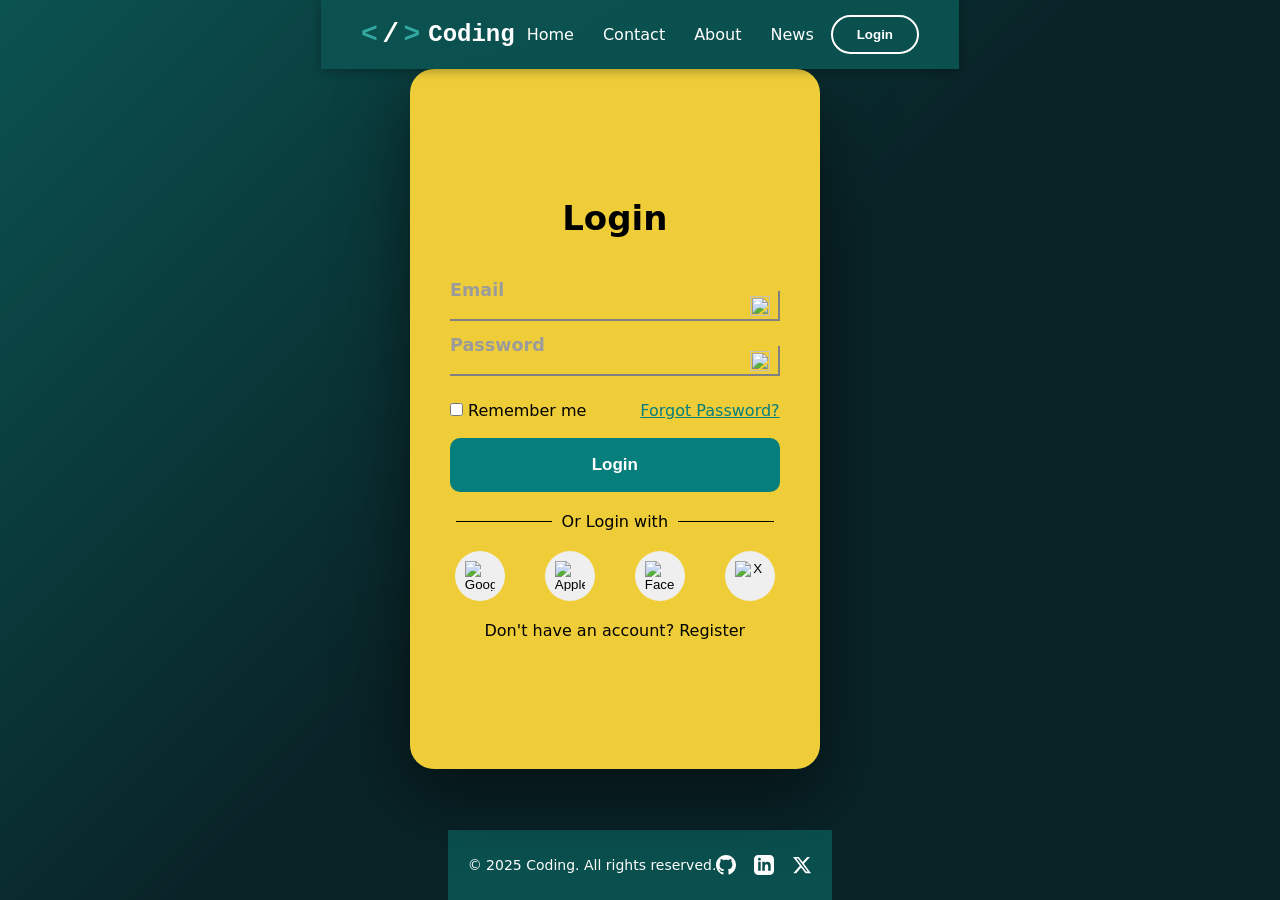
==== commit 9abe810f: "Before Rebuild Style/Html again" ====
--- a/Login.html
+++ b/Login.html
@@ -138,6 +138,7 @@
           <form method="post">
             <div class="input-group">
               <input
+              placeholder=" "
                 type="text"
                 class="form__field"
                 name="name"
@@ -153,6 +154,7 @@
             </div>
             <div class="input-group">
               <input
+              placeholder=" "
                 type="email"
                 class="form__field"
                 name="email"
@@ -167,6 +169,7 @@
             </div>
             <div class="input-group">
               <input
+              placeholder=" "
                 type="password"
                 class="form__field"
                 name="password"
--- a/Static/Css/Style.css
+++ b/Static/Css/Style.css
@@ -423,6 +423,12 @@
 }
 
 /* Fix for input-group spacing */
+.input-group {
+  position: relative;
+  margin-bottom: 25px;
+  display: flex;
+  align-items: center;
+}
 
 .input-group .icon {
   position: absolute;
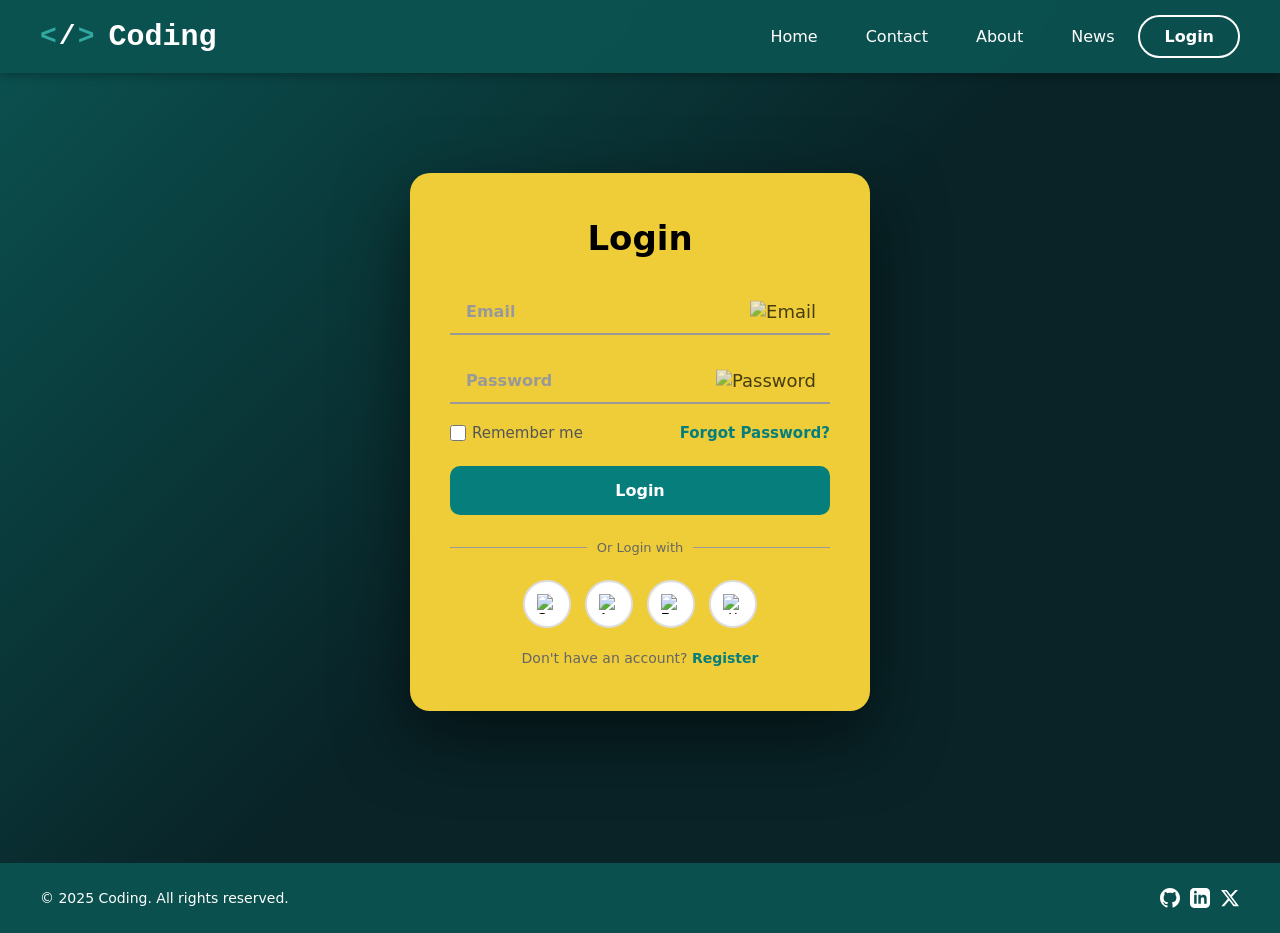
==== commit d08f01fb: "After filp and design it again! next update is : blur form" ====
--- a/Login.html
+++ b/Login.html
@@ -4,43 +4,34 @@
     <meta charset="UTF-8" />
     <meta name="viewport" content="width=device-width, initial-scale=1.0" />
     <meta http-equiv="X-UA-Compatible" content="ie=edge" />
-    <link rel="stylesheet" href="./Static/Css/Style.css" />
-    <title>Login & Sign Up</title>
+    <title>Login & Sign Up - Flip Card</title>
+    <link rel="stylesheet" href="./Static/Css/Style.css">
   </head>
   <body>
     <header>
       <div class="Logo-top">
-        <!-- <img
-          src="https://www.svgrepo.com/show/437565/chevron-left-slash-chevron-right.svg"
-          
-          width="20px"
-          alt="logo" /> -->
-        <div class="logo-icon">
-          <span class="bracket-left">&lt;</span>
-          <span class="slash">/</span>
-          <span class="bracket-right">&gt;</span>
-        </div>
-        <p>Coding</p>
+        <span class="bracket-left">&lt;</span>
+        <span class="slash">/</span>
+        <span class="bracket-right">&gt;</span>
+        <span class="logo-text">Coding</span>
       </div>
-      <div class="Topnav">
-        <nav>
-          <ul>
-            <li><a href="#">Home</a></li>
-            <li><a href="#">Contact</a></li>
-            <li><a href="#">About</a></li>
-            <li><a href="#">News</a></li>
-            <button href="#loginCard" class="nav-login-btn">Login</button>
-          </ul>
-        </nav>
-      </div>
+      <nav>
+        <ul>
+          <li><a href="#home">Home</a></li>
+          <li><a href="#contact">Contact</a></li>
+          <li><a href="#about">About</a></li>
+          <li><a href="#news">News</a></li>
+          <a href="#loginCard" class="nav-login-btn">Login</a>
+        </ul>
+      </nav>
     </header>
-    <!-- ---------------------------------------------------------------------- -->
+
     <div class="Container-Card" id="loginCard">
       <input type="checkbox" id="flip-toggle" />
-      
-      <div class="flip-card" id="flipCard">
-        <!-- Front: Login -->
-        <div class="flip-card-Front">
+
+      <div class="flip-card">
+        <!-- ===== FRONT: LOGIN ===== -->
+        <div class="flip-card-front">
           <h2>Login</h2>
 
           <form method="post">
@@ -50,32 +41,39 @@
                 class="form__field"
                 name="email"
                 id="login-email"
+                placeholder=" "
                 pattern="^[\w-\.]+@([\w-]+\.)+[\w-]{2,4}$"
                 required />
               <label for="login-email" class="form__label">Email</label>
-              <span class="icon">
-                <img src="https://www.svgrepo.com/show/488179/email.svg" />
+              <div class="underline"></div>
+              <span class="icon">
+                <img
+                  src="https://www.svgrepo.com/show/488179/email.svg"
+                  alt="Email" />
               </span>
               <span class="error-message">Enter The Valid Email!</span>
             </div>
-            <!-- -------------------------- -->
+
             <div class="input-group">
               <input
                 type="password"
                 class="form__field"
                 name="password"
                 id="login-password"
+                placeholder=" "
                 required />
               <label for="login-password" class="form__label">Password</label>
+              <div class="underline"></div>
               <span class="icon">
                 <img
                   src="https://www.svgrepo.com/show/535485/lock-closed.svg"
-                  alt="" />
+                  alt="Password" />
               </span>
               <span class="error-message"
-                >Minmum 8 Characher ( Char + number )</span
+                >Minimum 8 Character (Char + number)</span
               >
             </div>
+
             <div class="options">
               <label class="remember">
                 <input type="checkbox" id="remember-me" />
@@ -83,16 +81,19 @@
               </label>
               <a href="#" class="forgot-password">Forgot Password?</a>
             </div>
+
             <button class="submit-button" type="submit">
               <span class="button-text">Login</span>
               <div class="button-glow"></div>
             </button>
           </form>
+
           <div class="separator">
             <hr class="line" />
             <span>Or Login with</span>
             <hr class="line" />
           </div>
+
           <div class="social-login">
             <button
               type="button"
@@ -124,89 +125,76 @@
                 alt="X" />
             </button>
           </div>
+
           <p class="switch-text">
             Don't have an account?
             <label for="flip-toggle" class="flip-link">Register</label>
           </p>
         </div>
-      
-
-      <!-- Back: Sign Up -->
+
+        <!-- ===== BACK: SIGN UP ===== -->
         <div class="flip-card-back">
           <h2>Sign Up</h2>
 
           <form method="post">
             <div class="input-group">
               <input
-              placeholder=" "
                 type="text"
                 class="form__field"
                 name="name"
                 id="name"
+                placeholder=" "
                 required />
               <label for="name" class="form__label">Name</label>
-              <span class="icon"
-                ><img
+              <div class="underline"></div>
+              <span class="icon">
+                <img
                   src="https://www.svgrepo.com/show/506667/person.svg"
-                  alt=""
-              /></span>
-              <!-- <span class="error-message"> </span> -->
-            </div>
-            <div class="input-group">
-              <input
-              placeholder=" "
+                  alt="Name" />
+              </span>
+            </div>
+
+            <div class="input-group">
+              <input
                 type="email"
                 class="form__field"
                 name="email"
                 id="signup-email"
+                placeholder=" "
                 pattern="^[\w-\.]+@([\w-]+\.)+[\w-]{2,4}$"
                 required />
               <label for="signup-email" class="form__label">Email</label>
-              <span class="icon"
-                ><img src="https://www.svgrepo.com/show/488179/email.svg"/>
+              <div class="underline"></div>
+              <span class="icon">
+                <img
+                  src="https://www.svgrepo.com/show/488179/email.svg"
+                  alt="Email" />
               </span>
               <span class="error-message">Enter The Valid Email!</span>
             </div>
-            <div class="input-group">
-              <input
-              placeholder=" "
+
+            <div class="input-group">
+              <input
                 type="password"
                 class="form__field"
                 name="password"
                 id="signup-password"
+                placeholder=" "
                 pattern="^(?=.*\d)(?=.*[a-z])(?=.*[A-Z])(?=.*[a-zA-Z]).{8,}$"
                 required />
               <label for="signup-password" class="form__label">Password</label>
-              <span class="icon"
-                ><img
+              <div class="underline"></div>
+              <span class="icon">
+                <img
                   src="https://www.svgrepo.com/show/535485/lock-closed.svg"
-                  alt=""/>
+                  alt="Password" />
               </span>
               <span class="error-message"
-                >Minmum 8 Characher ( Char + number )</span
+                >Minimum 8 Character (Char + number)</span
               >
             </div>
-            <!-- Confirm Password -->
-            <!-- <div class="input-group">
-              <input
-                type="password"
-                class="form__field"
-                name="confirm-password"
-                id="signup-confirm"
-                pattern="^(?=.*\d)(?=.*[a-z])(?=.*[A-Z])(?=.*[a-zA-Z]).{8,}$"
-                required />
-              <label for="signup-confirm" class="form__label"
-                >Confirm Password</label
-              >
-              <span class="icon">🔒</span>
-            </div>-->
-            <div
-              style="
-                font-size: 15px;
-                color: #666;
-                margin: 15px 0;
-                line-height: 1.5;
-              ">
+
+            <div class="Igreeterms">
               <input type="checkbox" required />
               I agree to these
               <a
@@ -232,7 +220,7 @@
             <span>Or Sign up with</span>
             <hr class="line" />
           </div>
-          
+
           <div class="social-login">
             <button
               type="button"
@@ -267,6 +255,7 @@
                 alt="X" />
             </button>
           </div>
+
           <p class="switch-text">
             Already have an account?
             <label for="flip-toggle" class="flip-link">Login</label>
@@ -274,8 +263,6 @@
         </div>
       </div>
     </div>
-  
-    <!-- ---------------------------------------------------------------- -->
     <footer>
       <div class="footer-content">
         <p>&copy; 2025 Coding. All rights reserved.</p>
--- a/Static/Css/Style.css
+++ b/Static/Css/Style.css
@@ -1,5 +1,4 @@
 :root {
-  /* --background-img : url(https://static.vecteezy.com/system/resources/previews/016/265/607/non_2x/abstract-space-galaxy-view-with-blue-pink-cloud-free-vector.jpg); */
   --background-img: linear-gradient(135deg, #0b5351, #092327, #092327);
   --Slash-color: #32a8a0;
   --text-color-logo: white;
@@ -23,46 +22,18 @@
 }
 
 body {
-  display: flex;
-  flex-direction: column;
-
-  justify-content: center;
-  align-items: center;
   font-family: var(--font-family);
   background: var(--background-img);
   position: relative;
   overflow-x: hidden;
   min-height: 100vh;
   width: 100%;
-  color: black;
-}
-
-/* --------------------------------------------------------------------------- */
-
-/* ----- Header --------*/
-/* 
-header {
-  display: inline;
-  justify-content: space-between;
-  position: sticky;
-  align-items: center;
-  background: rgba(30, 58, 95, 0.9);
-  padding: 15px 40px;
-  top: 0;
-  z-index: 1000;
-  backdrop-filter: blur(10px);
-  box-shadow: 0 2px 10px rgba(0, 0, 0, 0.2);
-} */
-
-/* header {
-  display: flex;
-  top:0;
-  justify-content: space-between;
-  position: sticky;
-  margin: 20px 10px 10px auto;
-  align-items: center;
-} */
-
+  color: var(--text-color-input);
+  display: flex;
+  flex-direction: column;
+}
+
+/* ========== HEADER ========== */
 header {
   display: flex;
   justify-content: space-between;
@@ -75,6 +46,7 @@
   z-index: 1000;
   backdrop-filter: blur(10px);
 }
+
 .Logo-top {
   display: flex;
   align-items: center;
@@ -97,14 +69,14 @@
 .slash {
   color: var(--text-color-logo);
   font-size: 28px;
-  margin: 0 -10px;
+  margin: 0 -6px;
   font-weight: bold;
   transition: all 0.3s ease;
 }
 
 .logo-text {
-  font-family: "Segoe UI", sans-serif;
-  font-size: 24px;
+  /* font-family: "Segoe UI", sans-serif; */
+  font-size: 30px;
   font-weight: bold;
   color: var(--text-color-logo);
   margin-left: 6px;
@@ -120,21 +92,21 @@
 
 .Logo-top:hover .slash {
   transform: rotate(15deg) scale(1.1);
-  color: var(--Slash-color);
-}
-
-/* Navbar */
-.Topnav ul {
+  color: var(--text-color-logo);
+}
+
+nav ul {
   display: flex;
   list-style: none;
   align-items: center;
-  gap: 5px;
+  gap: px;
   margin: 0;
   padding: 0;
 }
 
-nav ul li a {
-  color: var(--text-color-logo);
+nav ul li,
+nav ul a {
+  color: white;
   cursor: pointer;
   padding: 8px 12px;
   transition: all 0.3s ease;
@@ -142,10 +114,10 @@
   text-decoration: none;
 }
 
-nav ul li a:hover {
+nav ul li:hover,
+nav ul a:hover {
   color: var(--Slash-color);
   transform: translateY(-2px);
-  /* box-shadow: 2px 2px 5px rgba(50, 168, 160, 0.4); */
 }
 
 .nav-login-btn {
@@ -162,17 +134,16 @@
 }
 
 .nav-login-btn:hover {
-  background: var(--button-color);
-  border-color: var(--button-color);
+  background: var(--Slash-color);
+  color: var(--text-color-logo);
+  border-color: var(--Slash-color);
   transform: translateY(-2px);
   box-shadow: 0 5px 15px rgba(50, 168, 160, 0.4);
 }
 
-/* --------------------------------------------------------------------------- */
-
-/* ========== CONTAINER ==========  */
-
-.container-card {
+/* ========== CONTAINER ========== */
+.Container-Card {
+  margin: 50px auto -60px;
   display: flex;
   justify-content: center;
   align-items: center;
@@ -181,8 +152,7 @@
   perspective: 1500px;
 }
 
-/* ========== FLIP CARD - CRITICAL ==========  */
-
+/* ========== FLIP CARD - CRITICAL ========== */
 #flip-toggle {
   display: none;
 }
@@ -199,44 +169,38 @@
   transform: rotateY(180deg);
 }
 
-.flip-card-Front,
+.flip-card-front,
 .flip-card-back {
+  width: 100%;
+  /* height: 80vh; */
   position: absolute;
-  display: flex;
-  flex-direction: column;
-  width: 100%;
-  height: 100%;
   top: 0;
   left: 0;
-  right: 0;
-  justify-content: center;
-  align-items: center;
   backface-visibility: hidden;
-  background-color: var(--background-form);
-  /* Border-reduis - Padding = border reduules */
-  border-radius: 1.5em;
+  background: var(--background-form);
+  border-radius: 20px;
   padding: 45px 40px;
   box-shadow: var(--Shadow-Color-Card);
+  display: flex;
+  flex-direction: column;
   overflow-y: auto;
-  /* margin: 20px auto; */ /*Space between 2 card  */
-}
+}
+
 .flip-card-back {
   transform: rotateY(180deg);
 }
 
-/* Links */
-.flip-card-Front a,
-.flip-card-back a {
-  color: var(--button-color);
-}
-
-.flip-card-Front a:hover,
-.flip-card-back a:hover {
-  color: var(--button-color-dark);
-}
-
+.Igreeterms {
+  margin: 1px auto -10px 10px;
+  font-size: 14.5px;
+  color: #666;
+
+  line-height: 2;
+}
+.Igreeterms a {
+    font-weight: bold;
+}
 /* ========== FORM ELEMENTS ========== */
-
 h2 {
   color: var(--text-color-input);
   font-size: 34px;
@@ -244,6 +208,7 @@
   text-align: center;
   font-weight: 700;
 }
+
 .input-group {
   position: relative;
   margin-bottom: 20px;
@@ -255,7 +220,7 @@
   border: none;
   border-bottom: 2px solid #999;
   background: transparent;
-  font-size: 14px;
+  font-size: 18px;
   transition: all 0.3s ease;
   font-family: inherit;
   color: var(--text-color-input);
@@ -274,7 +239,207 @@
   color: #999;
   font-size: 12px;
   font-weight: 600;
+  font-size: 16px;
   pointer-events: none;
+  transition: all 0.3s ease;
+}
+
+.form__field:focus ~ .form__label,
+.form__field:not(:placeholder-shown) ~ .form__label {
+    margin-top: 10px;
+  top: -10px;
+  font-size: 0.8em;
+  color: var(--button-color);
+}
+
+.underline{
+      position: absolute;
+  bottom: 0;
+  left: 0;
+  height: 2px;
+  width: 100%;
+  background-color: var(--button-color);
+  transform: scaleX(0);
+  transition: all 1s ease;
+}
+
+.input-group input[type="email"]:focus ~ .underline,
+.input-group input[type="email"]:valid ~ .underline,
+.input-group input[type="password"]:focus ~ .underline,
+.input-group input[type="password"]:valid ~ .underline,
+.input-group input[type="text"]:focus ~ .underline,
+.input-group input[type="text"]:valid ~ .underline {
+  transform: scaleX(1);
+}
+.icon {
+  position: absolute;
+  right: 14px;
+  top: 50%;
+  transform: translateY(-50%);
+  font-size: 18px;
+  pointer-events: none;
+}
+
+.icon img {
+  width: 20px;
+  height: 20px;
+  opacity: 0.7;
+}
+
+.error-message {
+  font-size: 10px;
+  color: var(--color-invalid);
+  margin-top: 4px;
+  display: none;
+}
+
+.options {
+  display: flex;
+  justify-content: space-between;
+  align-items: center;
+  margin: 20px auto 4px auto;
+  font-size: 15px;
+}
+
+.remember {
+  display: flex;
+  align-items: center;
+  gap: 6px;
+  color: #555;
+  cursor: pointer;
+  font-weight: 500;
+}
+
+.remember input[type="checkbox"] {
+  cursor: pointer;
+  width: 16px;
+  height: 16px;
+}
+
+.forgot-password {
+  color: var(--button-color);
+  text-decoration: none;
+  transition: all 0.3s ease;
+  font-weight: 600;
+}
+
+.forgot-password:hover {
+  color: var(--button-color-dark);
+  text-decoration: underline;
+}
+
+.submit-button {
+  width: 100%;
+  padding: 15px;
+  background: var(--button-color);
+  color: white;
+  border: none;
+  border-radius: 10px;
+  font-size: 16px;
+  font-weight: 700;
+  cursor: pointer;
+  transition: all 0.3s ease;
+  margin-top: 20px;
+  font-family: inherit;
+  position: relative;
+  overflow: hidden;
+}
+
+.submit-button:hover {
+  background: var(--button-color-dark);
+  transform: translateY(-3px);
+  box-shadow: 0 8px 20px rgba(6, 126, 124, 0.4);
+}
+
+.submit-button:active {
+  transform: translateY(-1px);
+}
+
+.button-glow {
+  position: absolute;
+  top: 0;
+  left: -100%;
+  width: 100%;
+  height: 100%;
+  background: rgba(255, 255, 255, 0.2);
+  transition: left 0.5s ease;
+}
+
+.submit-button:hover .button-glow {
+  left: 100%;
+}
+
+/* ========== SEPARATOR ========== */
+.separator {
+  display: flex;
+  align-items: center;
+  margin: 25px 0;
+  gap: 10px;
+}
+
+.line {
+  flex: 1;
+  height: 1px;
+  background: #999;
+  border: none;
+}
+
+.separator span {
+  color: #666;
+  font-size: 13px;
+  font-weight: 500;
+}
+
+/* ========== SOCIAL LOGIN ========== */
+.social-login {
+  display: flex;
+  gap: 14px;
+  justify-content: center;
+  flex-wrap: wrap;
+}
+
+.social-btn {
+  width: 48px;
+  height: 48px;
+  border-radius: 50%;
+  border: 2px solid #ddd;
+  background: white;
+  display: flex;
+  align-items: center;
+  justify-content: center;
+  cursor: pointer;
+  transition: all 0.3s ease;
+}
+
+.social-btn img {
+  width: 20px;
+  height: 20px;
+}
+
+.social-btn:hover {
+  transform: translateY(-4px) scale(1.05);
+  box-shadow: 0 6px 18px rgba(0, 0, 0, 0.15);
+  border-color: var(--button-color);
+}
+
+.social-btn:active {
+  transform: translateY(-2px) scale(1.03);
+}
+
+/* ========== SWITCH TEXT ========== */
+.switch-text {
+  text-align: center;
+  margin-top: 22px;
+  color: #666;
+  font-size: 14px;
+  font-weight: 500;
+}
+
+.flip-link {
+  color: var(--button-color);
+  text-decoration: none;
+  font-weight: 700;
+  cursor: pointer;
   transition: all 0.3s ease;
 }
 
@@ -283,323 +448,26 @@
   text-decoration: underline;
 }
 
-/* Sign up / Login with for both card */
-
-.separator {
-  margin-top: 20px;
-  margin-bottom: 20px;
-  width: 100%;
-  display: inline-flex;
-  align-items: center;
-  justify-content: center;
-  gap: 10px;
-  color: var(--text-color-input);
-  white-space: nowrap;
-  flex-wrap: nowrap;
-}
-
-.separator .line {
-  display: inline;
-  width: 6em;
-  height: 1px;
-  border: 0;
-  background-color: #000000;
-}
-
-.social-login {
-  display: flex;
-  gap: 20px;
-  justify-content: center;
-}
-.social-login button {
-  display: inline-flex;
-  justify-content: center;
-  align-items: center;
-  width: 50px;
-  height: 50px;
-  border: none;
-  cursor: pointer;
-  border-radius: 50%;
-  padding: 8px;
-  margin: 0 20px 20px 0px;
-}
-.social-login button:first-child {
-  margin-left: 0;
-}
-
-.social-login button:last-child {
-  margin-right: 0;
-}
-
-.social-login img {
-  height: 30px;
-  width: 30px;
-}
-
-/* paragraph text for i have a account / don't have */
-.switch-text {
-  display: block;
-  justify-content: center;
+/* ========== TERMS ========== */
+.terms-text {
   text-align: center;
-  align-items: center;
-  margin-bottom: 20px;
-}
-
-/* Increaze size for form ( left right */
-
-form {
-  padding: 40px 30px;
-  justify-content: center;
-  align-items: center;
-  text-align: center;
-}
-
-/* --------------------------------------------------------------------------- */
-/* Make to 2 card to flip Coin */
-
-/* --------------------------------------------------------------------------- */
-
-/* Customise  Input Botton and form */
-
-form {
-  position: relative;
-  padding: 15px 0px 0px;
-  margin-top: 10px;
-  margin-left: auto;
-  margin-right: auto;
-  width: 75%;
-  max-width: 500px;
-}
-
-.form__field {
-  border: 0;
-  border-right: 2px solid gray;
-  border-bottom: 2px solid gray;
-  /* border-style: outset; */
-  color: white;
-  outline: 0;
-  padding: 1px 0;
-  background: transparent;
-  transition: border-color 0.2s;
-}
-.form__field::placeholder {
-  color: transparent;
-}
-.form__field:placeholder-shown ~ .form__label {
-  font-size: 1.3rem;
-  cursor: text;
-  top: -15px;
-}
-.form__label {
-  position: absolute;
-  top: 0;
-  display: block;
-  transition: 0.2s;
-  font-size: 1rem;
-  color: #9b9b9b;
-}
-.form__field:focus {
-  ~ .form__label {
-    position: absolute;
-    top: -20px;
-    display: block;
-    transition: 0.2s;
-    font-size: 1rem;
-    color: #11998e;
-    font-weight: 700;
-  }
-  padding-bottom: 6px;
-  /* font-weight: 700; */
-  border-width: 3px;
-  border-image: linear-gradient(to right, #11998e, #38ef7d);
-  border-image-slice: 1;
-}
-
-.form__field {
-  &:required,
-  &:invalid {
-    box-shadow: none;
-  }
-}
-
-/* Fix for input-group spacing */
-.input-group {
-  position: relative;
-  margin-bottom: 25px;
-  display: flex;
-  align-items: center;
-}
-
-.input-group .icon {
-  position: absolute;
-  right: 10px;
-  top: 50%;
-  transform: translateY(-50%);
-  font-size: 1.2rem;
-}
-
-.icon img {
-  height: 20px;
-  width: 20px;
-  object-fit: contain;
-  display: block;
-  /* margin: 10px 5px ; */
-}
-
-.input-group .form__field {
-  height: 30px;
-  width: 100%;
-  padding-right: 36px;
-  font-size: 1rem;
-  color: var(--text-color-input);
-}
-
-.input-group__input:not(:focus):invalid {
-  color: var(--color-invalid);
-  animation: error-shake 600ms;
-  border: 2px solid var(--color-invalid);
-}
-
-.input-group .form__label {
-  position: absolute;
-  top: -1px;
-  left: 0;
-  font-size: 1.1rem;
+  margin-top: 18px;
+  font-size: 11px;
+  color: #999;
+  line-height: 1.6;
+}
+
+.terms-text a {
+  color: var(--button-color);
+  text-decoration: none;
   font-weight: 600;
-  pointer-events: none;
-}
-
-.Container-Card h2 {
-  font-display: block;
-  margin-top: 20px;
-}
-
-/* Button */
-
-.submit-button {
-  position: relative;
-  justify-content: center;
-  align-items: center;
-  text-align: center;
-  width: 100%;
-  height: 6dvh;
-  margin-top: 8px;
-  background: var(--button-color);
-  color: var(--text-color-logo);
-  font-weight: bolder;
-  font-size: 17px;
-  white-space: preserve-spaces;
-  border: none;
-  border-radius: 10px;
-  /* font-weight: 500; */
-  cursor: pointer;
-  overflow: hidden;
-  transition: all 0.2s ease;
-}
-
-.button-text {
-  display: inline-flex;
-  justify-content: center;
-  align-items: center;
-  text-align: center;
-}
-.submit-button:hover {
-  background: var(--button-color-dark);
-  transform: translateY(-1px);
-  box-shadow: 0 4px 12px rgba(59, 130, 246, 0.25),
-    0 2px 4px rgba(59, 130, 246, 0.15);
-}
-
-.submit-button:hover .button-glow {
-  transform: translateX(100%);
-}
-
-.submit-button:active {
-  transform: translateY(0);
-  box-shadow: none;
-}
-
-/* Remeber me and Forger password */
-
-.options {
-  display: flex;
-  justify-content: space-between;
-  align-content: center;
-  align-items: center;
-  text-align: center;
-  margin-bottom: 10px;
-}
-
-/* New Thing */
-
-.error-message {
-  display: none;
-}
-/* :root {
-  --color-invalid: rgb(255, 68, 68);
-}
-
-@keyframes error-shake {
-  0% {
-    --left: -10px;
-  }
-  20% {
-    --left: 8px;
-  }
-  40% {
-    --left: -6px;
-  }
-  60% {
-    --left: 4px;
-  }
-  80% {
-    --left: -2px;
-  }
-  100% {
-    --left: 0;
-  }
-}
-
-.input-group {
-  position: relative;
-  --left: 0;
-}
-
-.formfield:not(:focus):invalid {
-  color: var(--color-invalid);
-  animation: error-shake 600ms;
-  border: 2px solid var(--color-invalid) !important;
-}
-
-.formfield:not(:focus):invalid ~ .error-message {
-  visibility: visible;
-  animation: error-shake 600ms;
-}
-
-.formfield:not(:focus):invalid ~ .formlabel {
-  color: var(--color-invalid);
-  border-color: var(--color-invalid);
-}
-
-.formfield,
-.error-message {
-  --left: 0;
-  left: var(--left);
-  position: relative;
-}
-
-.error-message {
-  color: var(--color-invalid);
-  display: block;
-  visibility: hidden;
-  margin-left: 20px;
-  margin-top: 1px;
-  font-size: 0.6rem;
-} */
-
-/* --------------------------------------------------------------------------- */
-
-/* Footer */
+}
+
+.terms-text a:hover {
+  text-decoration: underline;
+}
+
+/* ========== FOOTER ========== */
 footer {
   background: rgba(11, 83, 81, 0.95);
   padding: 25px 20px;
@@ -619,7 +487,7 @@
 
 .social-icons {
   display: flex;
-  gap: 18px;
+  gap: 10px;
 }
 
 .social-icons a {
@@ -639,59 +507,64 @@
   height: 20px;
 }
 
-/* ----------- Media and responsive -------------- */
-
-/* 0 - 600 */
-/* Only Screen for before the 90's if " Only Screen " doesn't exist in our code they see mobile version on their Pc */
-/* Orientation is when turn the phone horizontally : portrait */
-@media only screen and (max-width: 600px) and (orientation: portrait) {
-}
-
-/* Orientation is when turn the phone vertically : Landscape */
-@media only screen and (max-width: 600px) and (orientation: landscape) {
-}
-/* 601 - 768 / Tablet*/
-@media only screen and (min-width: 601px) and (max-width: 768px) {
-}
-
-/* 769 - 991 / Lager Tablet */
-@media only screen and (min-width: 769px) and (max-width: 992px) {
-}
-/* 992 - 1000   */
-@media only screen and (min-width: 992px) {
-  .flip-card-Front,
+/* ========== RESPONSIVE ========== */
+@media (max-width: 768px) {
+  header {
+    flex-direction: column;
+    gap: 15px;
+    padding: 15px 20px;
+  }
+
+  nav ul {
+    flex-wrap: wrap;
+    justify-content: center;
+    gap: 12px;
+  }
+
+  .flip-card {
+    width: 100%;
+    max-width: 420px;
+    height: auto;
+    min-height: 650px;
+  }
+
+  .flip-card-front,
   .flip-card-back {
-    width: 32vw;
-  }
-  form {
-    width: 100%;
-  }
-  .separator {
-  }
-}
-
-/* 4k - 1208 To 2560  */
-
-/*  <600px , 601px , 768px , 992px , above 1200px*/
-/* Highest width display is 8k : 7680pixels */
-
-@supports (height: 100dvh) {
-  body,
-  .content-top {
-    height: 100dvh;
-  }
-
-  @media only screen and (max-width: 600px) {
-    .wrapper-main {
-      height: calc(100dvh - 16px);
-    }
-  }
-}
-
-/* Fallback for iOS old */
-@supports not (height: 100dvh) {
-  body,
-  .content-top {
-    height: -webkit-fill-available;
-  }
-}
+    padding: 35px 28px;
+  }
+
+  h2 {
+    font-size: 28px;
+    margin-bottom: 22px;
+  }
+
+  .footer-content {
+    flex-direction: column;
+    gap: 15px;
+  }
+}
+
+@media (max-width: 480px) {
+  .Container-Card {
+    padding: 30px 15px;
+  }
+
+  .flip-card {
+    max-width: 100%;
+  }
+
+  .flip-card-front,
+  .flip-card-back {
+    padding: 30px 22px;
+  }
+
+  .social-btn {
+    width: 44px;
+    height: 44px;
+  }
+
+  .social-btn img {
+    width: 18px;
+    height: 18px;
+  }
+}
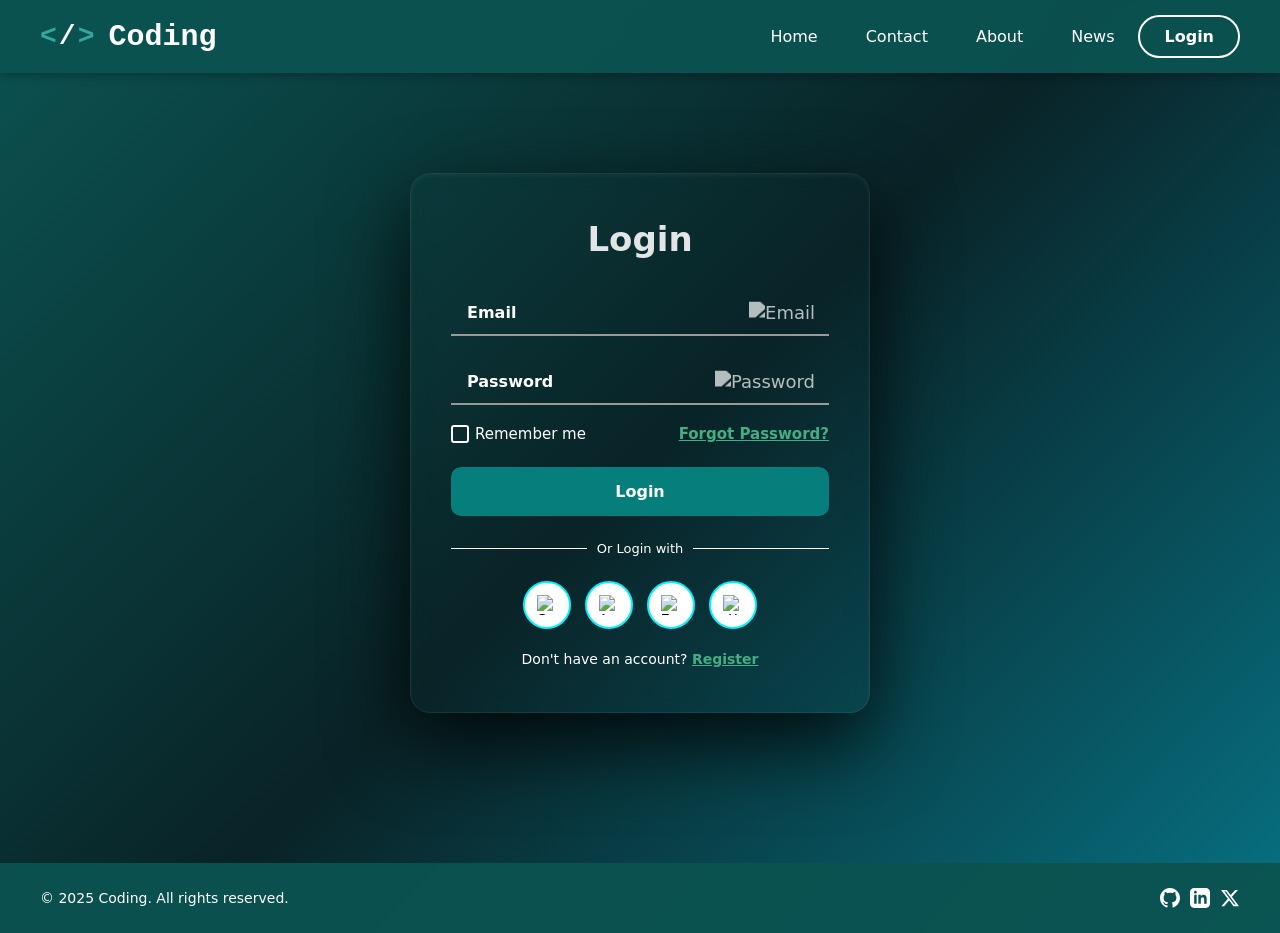
==== commit a838db2c: "New Design , flip" ====
--- a/Login.html
+++ b/Login.html
@@ -5,7 +5,7 @@
     <meta name="viewport" content="width=device-width, initial-scale=1.0" />
     <meta http-equiv="X-UA-Compatible" content="ie=edge" />
     <title>Login & Sign Up - Flip Card</title>
-    <link rel="stylesheet" href="./Static/Css/Style.css">
+    <link rel="stylesheet" href="./Static/Css/Style.css" />
   </head>
   <body>
     <header>
@@ -78,6 +78,7 @@
               <label class="remember">
                 <input type="checkbox" id="remember-me" />
                 Remember me
+                <span class="checkmark"></span>
               </label>
               <a href="#" class="forgot-password">Forgot Password?</a>
             </div>
@@ -194,17 +195,17 @@
               >
             </div>
 
-            <div class="Igreeterms">
+            <div class="terms-text">
               <input type="checkbox" required />
               I agree to these
               <a
                 href="#"
-                style="color: var(--button-color); text-decoration: none"
+                style="text-decoration: none"
                 >Terms & Conditions</a
               >,
               <a
                 href="#"
-                style="color: var(--button-color); text-decoration: none"
+                style=" text-decoration: none"
                 >Privacy Policy</a
               >
             </div>
--- a/Static/Css/Style.css
+++ b/Static/Css/Style.css
@@ -1,14 +1,20 @@
 :root {
-  --background-img: linear-gradient(135deg, #0b5351, #092327, #092327);
+  --background-img: linear-gradient(135deg, #0b5351, #092327, #077283);
   --Slash-color: #32a8a0;
-  --text-color-logo: white;
-  --Shadow-Color-Card: 0 25px 70px rgba(0, 0, 0, 0.5);
+  --text-color-logo-text: white;
+  --Shadow-Color-Card: 0 30px 80px rgba(0, 0, 0, 0.8), 0 2px 4px rgba(255, 255, 255, 0.05) inset;
   --text-color-input: black;
+  --text-tittle-form : rgba(255, 255, 255, 0.877);
   --color-invalid: rgb(255, 68, 68);
   --button-color: #067e7c;
   --button-color-dark: #053836;
   --font-family: system-ui, -apple-system, sans-serif;
-  --background-form: #efcd38;
+  /* --background-form: #efcd38; */
+  /* Blur version */
+   --background-form: rgba(255,255,255,0,5);
+--Link-color-form : #45AD82  ;
+--Link-color-form-hover :#3cfada; 
+
 }
 
 * {
@@ -23,14 +29,16 @@
 
 body {
   font-family: var(--font-family);
+  /* background-image: url(https://static.vecteezy.com/system/resources/thumbnails/006/240/302/small/[base64].jpg) ; */
   background: var(--background-img);
   position: relative;
   overflow-x: hidden;
   min-height: 100vh;
   width: 100%;
-  color: var(--text-color-input);
+  color: var(--text-color-logo-text);
   display: flex;
   flex-direction: column;
+  
 }
 
 /* ========== HEADER ========== */
@@ -55,7 +63,7 @@
   font-weight: bold;
   font-family: "Courier New", monospace;
   cursor: pointer;
-  color: var(--text-color-logo);
+  color: var(--text-color-logo-text);
 }
 
 .bracket-left,
@@ -67,7 +75,7 @@
 }
 
 .slash {
-  color: var(--text-color-logo);
+  color: var(--text-color-logo-text);
   font-size: 28px;
   margin: 0 -6px;
   font-weight: bold;
@@ -78,7 +86,7 @@
   /* font-family: "Segoe UI", sans-serif; */
   font-size: 30px;
   font-weight: bold;
-  color: var(--text-color-logo);
+  color: var(--text-color-logo-text);
   margin-left: 6px;
 }
 
@@ -92,7 +100,7 @@
 
 .Logo-top:hover .slash {
   transform: rotate(15deg) scale(1.1);
-  color: var(--text-color-logo);
+  color: var(--text-color-logo-text);
 }
 
 nav ul {
@@ -106,7 +114,7 @@
 
 nav ul li,
 nav ul a {
-  color: white;
+  color: var(--text-color-logo-text);
   cursor: pointer;
   padding: 8px 12px;
   transition: all 0.3s ease;
@@ -123,8 +131,8 @@
 .nav-login-btn {
   padding: 10px 24px !important;
   background: transparent;
-  border: 2px solid var(--text-color-logo);
-  color: var(--text-color-logo);
+  border: 2px solid var(--text-color-logo-text);
+  color: var(--text-color-logo-text);
   border-radius: 25px;
   cursor: pointer;
   transition: all 0.3s ease;
@@ -135,7 +143,7 @@
 
 .nav-login-btn:hover {
   background: var(--Slash-color);
-  color: var(--text-color-logo);
+  color: var(--text-color-logo-text);
   border-color: var(--Slash-color);
   transform: translateY(-2px);
   box-shadow: 0 5px 15px rgba(50, 168, 160, 0.4);
@@ -175,34 +183,29 @@
   /* height: 80vh; */
   position: absolute;
   top: 0;
+  /* background: ; */
   left: 0;
   backface-visibility: hidden;
-  background: var(--background-form);
+  /* background: var(--background-form); */
+  backdrop-filter: blur(10px);
   border-radius: 20px;
   padding: 45px 40px;
+  border: 1px solid rgba(255, 255, 255, 0.07);
   box-shadow: var(--Shadow-Color-Card);
   display: flex;
   flex-direction: column;
   overflow-y: auto;
+  transition: box-shadow 0.2s, border 0.2s, transform 0.2s;
 }
 
 .flip-card-back {
   transform: rotateY(180deg);
 }
 
-.Igreeterms {
-  margin: 1px auto -10px 10px;
-  font-size: 14.5px;
-  color: #666;
-
-  line-height: 2;
-}
-.Igreeterms a {
-    font-weight: bold;
-}
+
 /* ========== FORM ELEMENTS ========== */
 h2 {
-  color: var(--text-color-input);
+  color: var(--text-tittle-form);
   font-size: 34px;
   margin-bottom: 28px;
   text-align: center;
@@ -223,7 +226,9 @@
   font-size: 18px;
   transition: all 0.3s ease;
   font-family: inherit;
-  color: var(--text-color-input);
+  /* color: var(--text-color-input); */
+  /* White version */
+  color: var(--text-color-logo-text);
 }
 
 .form__field:focus {
@@ -236,7 +241,7 @@
   top: 50%;
   left: 16px;
   transform: translateY(-50%);
-  color: #999;
+  color: (var(--text-color-logo-text));
   font-size: 12px;
   font-weight: 600;
   font-size: 16px;
@@ -249,7 +254,7 @@
     margin-top: 10px;
   top: -10px;
   font-size: 0.8em;
-  color: var(--button-color);
+  color: var(--Link-color-form-hover);
 }
 
 .underline{
@@ -258,7 +263,7 @@
   left: 0;
   height: 2px;
   width: 100%;
-  background-color: var(--button-color);
+  background-color: var(--Link-color-form-hover);
   transform: scaleX(0);
   transition: all 1s ease;
 }
@@ -271,6 +276,11 @@
 .input-group input[type="text"]:valid ~ .underline {
   transform: scaleX(1);
 }
+
+
+.icon img {
+     filter: brightness(0) invert(1);
+}
 .icon {
   position: absolute;
   right: 14px;
@@ -301,30 +311,80 @@
   font-size: 15px;
 }
 
+/* Checkbox */
+
 .remember {
   display: flex;
   align-items: center;
   gap: 6px;
-  color: #555;
+  color: var(--text-color-logo-text);
   cursor: pointer;
   font-weight: 500;
+  position: relative;
 }
 
 .remember input[type="checkbox"] {
-  cursor: pointer;
-  width: 16px;
-  height: 16px;
-}
+  position: absolute;
+  opacity: 0;
+  cursor: pointer;
+  margin: 0;
+  padding: 0;
+  width: 18px;
+  height: 18px;
+}
+
+/* چک‌باکس سفارشی */
+.checkmark {
+  position: relative;
+  display: inline-flex;
+  align-items: center;
+  justify-content: center;
+  width: 18px;
+  height: 18px;
+  background-color: transparent;
+  border: 2px solid var(--text-color-logo-text);
+  border-radius: 3px;
+  cursor: pointer;
+  transition: all 0.3s ease;
+  flex-shrink: 0;
+  order: -1;
+}
+
+.remember:hover .checkmark {
+  border-color: var(--button-color);
+  box-shadow: 0 0 8px rgba(50, 168, 160, 0.3);
+}
+
+.remember input[type="checkbox"]:checked ~ .checkmark {
+  background-color: var(--button-color);
+  border-color: var(--button-color);
+  box-shadow: 0 0 8px rgba(50, 168, 160, 0.5);
+}
+
+/* علامت تیک قشنگ */
+.remember input[type="checkbox"]:checked ~ .checkmark::after {
+  content: "✓";
+  position: absolute;
+  color: white;
+  font-size: 12px;
+  font-weight: bold;
+  top: -2px;
+  /* left: auto; */
+  right: 1.7px;
+
+}
+
 
 .forgot-password {
-  color: var(--button-color);
+  color: var(--Link-color-form);
   text-decoration: none;
   transition: all 0.3s ease;
   font-weight: 600;
+     text-decoration: underline;
 }
 
 .forgot-password:hover {
-  color: var(--button-color-dark);
+  color: var(--Link-color-form-hover);
   text-decoration: underline;
 }
 
@@ -332,7 +392,7 @@
   width: 100%;
   padding: 15px;
   background: var(--button-color);
-  color: white;
+  color: var(--text-color-logo-text);
   border: none;
   border-radius: 10px;
   font-size: 16px;
@@ -380,12 +440,12 @@
 .line {
   flex: 1;
   height: 1px;
-  background: #999;
+  background: var(--text-color-logo-text);
   border: none;
 }
 
 .separator span {
-  color: #666;
+  color: var(--text-color-logo-text);
   font-size: 13px;
   font-weight: 500;
 }
@@ -402,8 +462,8 @@
   width: 48px;
   height: 48px;
   border-radius: 50%;
-  border: 2px solid #ddd;
-  background: white;
+  border: 2.7px solid #00f2ff;
+  background: var(--text-color-logo-text);
   display: flex;
   align-items: center;
   justify-content: center;
@@ -419,7 +479,7 @@
 .social-btn:hover {
   transform: translateY(-4px) scale(1.05);
   box-shadow: 0 6px 18px rgba(0, 0, 0, 0.15);
-  border-color: var(--button-color);
+  border-color: var(--Link-color-form-hover);
 }
 
 .social-btn:active {
@@ -430,41 +490,43 @@
 .switch-text {
   text-align: center;
   margin-top: 22px;
-  color: #666;
+  color: var(--text-color-logo-text);
   font-size: 14px;
   font-weight: 500;
 }
 
 .flip-link {
-  color: var(--button-color);
+  color: var(--Link-color-form) ;
   text-decoration: none;
   font-weight: 700;
   cursor: pointer;
   transition: all 0.3s ease;
+   text-decoration: underline;
 }
 
 .flip-link:hover {
-  color: var(--button-color-dark);
+  color: var(--Link-color-form-hover);
   text-decoration: underline;
 }
 
 /* ========== TERMS ========== */
 .terms-text {
-  text-align: center;
-  margin-top: 18px;
-  font-size: 11px;
-  color: #999;
-  line-height: 1.6;
+  margin: 1px auto -10px 10px;
+  font-size: 14.5px;
+    line-height: 2;
+  /* color: #666; */
 }
 
 .terms-text a {
-  color: var(--button-color);
-  text-decoration: none;
-  font-weight: 600;
+    text-decoration: underline;
+    color: var(--Link-color-form);
+    font-weight: bold;
 }
 
 .terms-text a:hover {
-  text-decoration: underline;
+    color: var(--Link-color-form-hover);
+    /* font-weight: bold; */
+    text-decoration: underline;
 }
 
 /* ========== FOOTER ========== */
@@ -490,7 +552,7 @@
   gap: 10px;
 }
 
-.social-icons a {
+.social-icons a{
   color: white;
   transition: all 0.3s ease;
   display: flex;
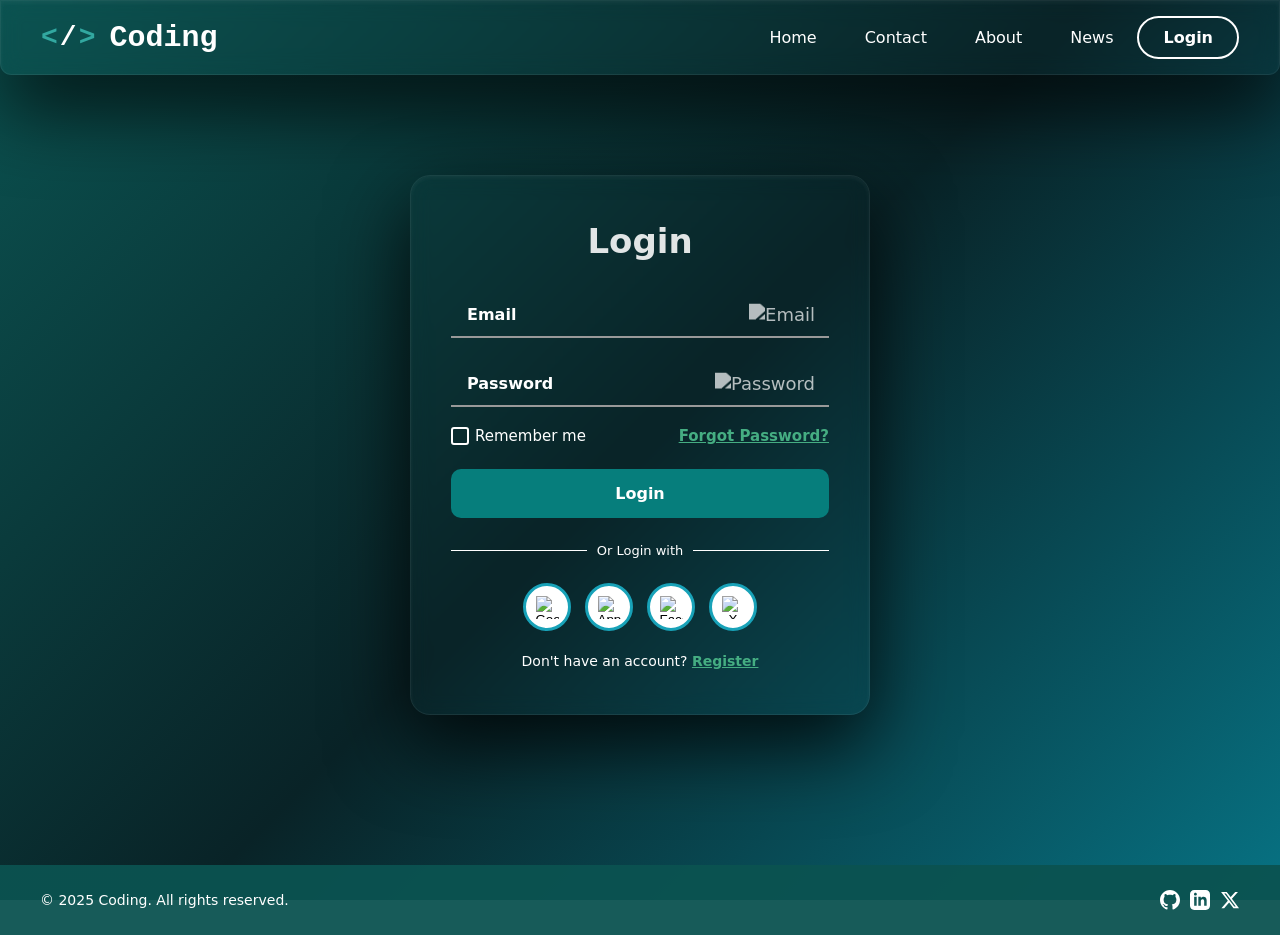
==== commit 960461eb: "Phone Responsive" ====
--- a/Login.html
+++ b/Login.html
@@ -43,7 +43,8 @@
                 id="login-email"
                 placeholder=" "
                 pattern="^[\w-\.]+@([\w-]+\.)+[\w-]{2,4}$"
-                required />
+                required
+                 autocomplete="email" />
               <label for="login-email" class="form__label">Email</label>
               <div class="underline"></div>
               <span class="icon">
@@ -61,7 +62,8 @@
                 name="password"
                 id="login-password"
                 placeholder=" "
-                required />
+                required 
+                autocomplete="current-password"/>
               <label for="login-password" class="form__label">Password</label>
               <div class="underline"></div>
               <span class="icon">
@@ -195,19 +197,15 @@
               >
             </div>
 
+
+            <div class="options">
             <div class="terms-text">
-              <input type="checkbox" required />
+              <input type="checkbox" required class="inputCh" />
+              <span class="checkmark"></span>
               I agree to these
-              <a
-                href="#"
-                style="text-decoration: none"
-                >Terms & Conditions</a
-              >,
-              <a
-                href="#"
-                style=" text-decoration: none"
-                >Privacy Policy</a
-              >
+              <a href="#" style="text-decoration: none">Terms & Conditions</a>,
+              <a href="#" style="text-decoration: none">Privacy Policy</a>
+            </div>
             </div>
 
             <button class="submit-button" type="submit">
@@ -268,19 +266,19 @@
       <div class="footer-content">
         <p>&copy; 2025 Coding. All rights reserved.</p>
         <div class="social-icons">
-          <a href="#" aria-label="GitHub">
+          <a aria-label="GitHub">
             <svg viewBox="0 0 24 24" fill="currentColor">
               <path
                 d="M12 0c-6.626 0-12 5.373-12 12 0 5.302 3.438 9.8 8.207 11.387.599.111.793-.261.793-.577v-2.234c-3.338.726-4.033-1.416-4.033-1.416-.546-1.387-1.333-1.756-1.333-1.756-1.089-.745.083-.729.083-.729 1.205.084 1.839 1.237 1.839 1.237 1.07 1.834 2.807 1.304 3.492.997.107-.775.418-1.305.762-1.604-2.665-.305-5.467-1.334-5.467-5.931 0-1.311.469-2.381 1.236-3.221-.124-.303-.535-1.524.117-3.176 0 0 1.008-.322 3.301 1.23.957-.266 1.983-.399 3.003-.404 1.02.005 2.047.138 3.006.404 2.291-1.552 3.297-1.23 3.297-1.23.653 1.653.242 2.874.118 3.176.77.84 1.235 1.911 1.235 3.221 0 4.609-2.807 5.624-5.479 5.921.43.372.823 1.102.823 2.222v3.293c0 .319.192.694.801.576 4.765-1.589 8.199-6.086 8.199-11.386 0-6.627-5.373-12-12-12z" />
             </svg>
           </a>
-          <a href="#" aria-label="LinkedIn">
+          <a aria-label="LinkedIn">
             <svg viewBox="0 0 24 24" fill="currentColor">
               <path
                 d="M19 0h-14c-2.761 0-5 2.239-5 5v14c0 2.761 2.239 5 5 5h14c2.762 0 5-2.239 5-5v-14c0-2.761-2.238-5-5-5zm-11 19h-3v-11h3v11zm-1.5-12.268c-.966 0-1.75-.79-1.75-1.764s.784-1.764 1.75-1.764 1.75.79 1.75 1.764-.783 1.764-1.75 1.764zm13.5 12.268h-3v-5.604c0-3.368-4-3.113-4 0v5.604h-3v-11h3v1.765c1.396-2.586 7-2.777 7 2.476v6.759z" />
             </svg>
           </a>
-          <a href="#" aria-label="Twitter">
+          <a aria-label="Twitter">
             <svg viewBox="0 0 24 24" fill="currentColor">
               <path
                 d="M18.244 2.25h3.308l-7.227 8.26 8.502 11.24H16.17l-5.214-6.817L4.99 21.75H1.68l7.73-8.835L1.254 2.25H8.08l4.713 6.231zm-1.161 17.52h1.833L7.084 4.126H5.117z" />
--- a/Static/Css/Style.css
+++ b/Static/Css/Style.css
@@ -2,19 +2,28 @@
   --background-img: linear-gradient(135deg, #0b5351, #092327, #077283);
   --Slash-color: #32a8a0;
   --text-color-logo-text: white;
-  --Shadow-Color-Card: 0 30px 80px rgba(0, 0, 0, 0.8), 0 2px 4px rgba(255, 255, 255, 0.05) inset;
+  --Shadow-Color-Card: 0 30px 80px rgba(0, 0, 0, 0.8),
+    0 2px 4px rgba(255, 255, 255, 0.05) inset;
   --text-color-input: black;
-  --text-tittle-form : rgba(255, 255, 255, 0.877);
+  --text-tittle-form: rgba(255, 255, 255, 0.877);
   --color-invalid: rgb(255, 68, 68);
   --button-color: #067e7c;
   --button-color-dark: #053836;
   --font-family: system-ui, -apple-system, sans-serif;
   /* --background-form: #efcd38; */
   /* Blur version */
-   --background-form: rgba(255,255,255,0,5);
---Link-color-form : #45AD82  ;
---Link-color-form-hover :#3cfada; 
-
+  --background-form: rgba(255, 255, 255, 0, 5);
+  --Link-color-form: #45ad82;
+
+  --link-color-form-hover: #3cfada;
+  --Color-Border-Socials: #18a2b8;
+  --Color-Border-Socials-hover: #0f7a8a;
+
+  --animation-Tranform-Link: -3px;
+  --animation-Transition-Link: all 0.3s ease;
+
+  --animation-Tranform-Link-Lable: translateY(-3px);
+  --animation-Transition-Link-Lable: all 0.3s ease;
 }
 
 * {
@@ -24,6 +33,8 @@
 }
 
 html {
+  width: 100%;
+  height: 100%;
   scroll-behavior: smooth;
 }
 
@@ -38,17 +49,21 @@
   color: var(--text-color-logo-text);
   display: flex;
   flex-direction: column;
-  
+  width: 100%;
+  background-attachment: fixed;
 }
 
 /* ========== HEADER ========== */
 header {
+  background: var(--background-form);
   display: flex;
   justify-content: space-between;
   align-items: center;
-  background: rgba(11, 83, 81, 0.95);
+  /* background: var(--background-form); */
   padding: 15px 40px;
-  box-shadow: 0 2px 10px rgba(0, 0, 0, 0.3);
+  border: 1px solid rgba(255, 255, 255, 0.07);
+  border-radius: 0px 0px 0.7em 0.7em;
+  box-shadow: var(--Shadow-Color-Card);
   position: sticky;
   top: 0;
   z-index: 1000;
@@ -202,7 +217,6 @@
   transform: rotateY(180deg);
 }
 
-
 /* ========== FORM ELEMENTS ========== */
 h2 {
   color: var(--text-tittle-form);
@@ -234,6 +248,16 @@
 .form__field:focus {
   outline: none;
   border-bottom-color: var(--button-color);
+}
+
+input:-webkit-autofill,
+input:-webkit-autofill:hover,
+input:-webkit-autofill:focus {
+  -webkit-box-shadow: 0 0 0 1000px transparent inset !important;
+  -webkit-text-fill-color: white !important;
+  -webkit-transition: background-color 5000s ease-in-out 0s;
+  transition: background-color 5000s ease-in-out 0s;
+  background-color: transparent !important;
 }
 
 .form__label {
@@ -251,19 +275,19 @@
 
 .form__field:focus ~ .form__label,
 .form__field:not(:placeholder-shown) ~ .form__label {
-    margin-top: 10px;
+  margin-top: 10px;
   top: -10px;
   font-size: 0.8em;
-  color: var(--Link-color-form-hover);
-}
-
-.underline{
-      position: absolute;
+  color: var(--link-color-form-hover);
+}
+
+.underline {
+  position: absolute;
   bottom: 0;
   left: 0;
   height: 2px;
   width: 100%;
-  background-color: var(--Link-color-form-hover);
+  background-color: var(--link-color-form-hover);
   transform: scaleX(0);
   transition: all 1s ease;
 }
@@ -277,23 +301,19 @@
   transform: scaleX(1);
 }
 
-
 .icon img {
-     filter: brightness(0) invert(1);
+  filter: brightness(0) invert(1);
+  width: 1.5rem;
+  height: 1.5rem;
+  opacity: 0.7;
 }
 .icon {
   position: absolute;
-  right: 14px;
+  right: 0.875rem;
   top: 50%;
   transform: translateY(-50%);
   font-size: 18px;
   pointer-events: none;
-}
-
-.icon img {
-  width: 20px;
-  height: 20px;
-  opacity: 0.7;
 }
 
 .error-message {
@@ -333,7 +353,6 @@
   height: 18px;
 }
 
-/* چک‌باکس سفارشی */
 .checkmark {
   position: relative;
   display: inline-flex;
@@ -361,7 +380,6 @@
   box-shadow: 0 0 8px rgba(50, 168, 160, 0.5);
 }
 
-/* علامت تیک قشنگ */
 .remember input[type="checkbox"]:checked ~ .checkmark::after {
   content: "✓";
   position: absolute;
@@ -371,20 +389,20 @@
   top: -2px;
   /* left: auto; */
   right: 1.7px;
-
-}
-
+}
 
 .forgot-password {
   color: var(--Link-color-form);
   text-decoration: none;
   transition: all 0.3s ease;
   font-weight: 600;
-     text-decoration: underline;
+  text-decoration: underline;
 }
 
 .forgot-password:hover {
-  color: var(--Link-color-form-hover);
+  transform: var(--animation-Tranform-Link-Lable);
+  transition: var(--animation-Transition-Link-Lable);
+  color: var(--link-color-form-hover);
   text-decoration: underline;
 }
 
@@ -462,7 +480,7 @@
   width: 48px;
   height: 48px;
   border-radius: 50%;
-  border: 2.7px solid #00f2ff;
+  border: 3px solid var(--Color-Border-Socials);
   background: var(--text-color-logo-text);
   display: flex;
   align-items: center;
@@ -472,14 +490,15 @@
 }
 
 .social-btn img {
-  width: 20px;
-  height: 20px;
+  width: 23px;
+  height: 23px;
 }
 
 .social-btn:hover {
   transform: translateY(-4px) scale(1.05);
-  box-shadow: 0 6px 18px rgba(0, 0, 0, 0.15);
-  border-color: var(--Link-color-form-hover);
+  box-shadow: 0 6px 18px var(--link-color-form-hover);
+  border: 3.6px solid var(--Color-Border-Socials-hover);
+  /* border-color: #0f7a8a  ; */
 }
 
 .social-btn:active {
@@ -496,37 +515,98 @@
 }
 
 .flip-link {
-  color: var(--Link-color-form) ;
+  color: var(--Link-color-form);
   text-decoration: none;
   font-weight: 700;
   cursor: pointer;
-  transition: all 0.3s ease;
-   text-decoration: underline;
+  text-decoration: underline;
 }
 
 .flip-link:hover {
-  color: var(--Link-color-form-hover);
+  transform: var(--animation-Tranform-Link-Lable);
+  transition: var(--animation-Transition-Link-Lable);
+  color: var(--link-color-form-hover);
   text-decoration: underline;
 }
 
 /* ========== TERMS ========== */
 .terms-text {
-  margin: 1px auto -10px 10px;
+  margin: auto;
+  margin-top: 10px;
+  /* margin: 1px auto -10px 10px; */
   font-size: 14.5px;
-    line-height: 2;
+  line-height: 2;
   /* color: #666; */
+  display: flex;
+  align-items: center;
+  gap: 6px;
+  color: var(--text-color-logo-text);
+  cursor: pointer;
+  font-weight: 500;
+  position: relative;
+}
+
+.terms-text input[type="checkbox"] {
+  position: absolute;
+  opacity: 0;
+  cursor: pointer;
+  margin: 0;
+  padding: 0;
+  width: 18px;
+  height: 18px;
+}
+
+.checkmark {
+  position: relative;
+  display: inline-flex;
+  align-items: center;
+  justify-content: center;
+  width: 18px;
+  height: 18px;
+  background-color: transparent;
+  border: 2px solid var(--text-color-logo-text);
+  border-radius: 3px;
+  cursor: pointer;
+  transition: all 0.3s ease;
+  flex-shrink: 0;
+  order: -1;
+}
+
+.terms-text:hover .checkmark {
+  border-color: var(--button-color);
+  box-shadow: 0 0 8px rgba(50, 168, 160, 0.3);
+}
+
+.terms-text input[type="checkbox"]:checked ~ .checkmark {
+  background-color: var(--button-color);
+  border-color: var(--button-color);
+  box-shadow: 0 0 8px rgba(50, 168, 160, 0.5);
+}
+
+.terms-text input[type="checkbox"]:checked ~ .checkmark::after {
+  content: "✓";
+  position: absolute;
+  color: var(--text-color-logo-text);
+  font-size: 12px;
+  font-weight: bold;
+
+  top: -6px;
+  /* left: 1px; */
+  right: 1.9px;
 }
 
 .terms-text a {
-    text-decoration: underline;
-    color: var(--Link-color-form);
-    font-weight: bold;
+  text-decoration: underline;
+  color: var(--Link-color-form);
+  font-weight: bold;
 }
 
 .terms-text a:hover {
-    color: var(--Link-color-form-hover);
-    /* font-weight: bold; */
-    text-decoration: underline;
+  color: var(--link-color-form-hover);
+  /* font-weight: bold; */
+  transform: var(--animation-Tranform-Link-Lable);
+  transition: var(--animation-Transition-Link-Lable);
+  text-decoration: underline;
 }
 
 /* ========== FOOTER ========== */
@@ -552,7 +632,7 @@
   gap: 10px;
 }
 
-.social-icons a{
+.social-icons a {
   color: white;
   transition: all 0.3s ease;
   display: flex;
@@ -569,8 +649,263 @@
   height: 20px;
 }
 
-/* ========== RESPONSIVE ========== */
-@media (max-width: 768px) {
+/* ----------- Media and responsive -------------- */
+
+/* 0 - 600 */
+/* Only Screen for before the 90's if " Only Screen " doesn't exist in our code they see mobile version on their Pc */
+/* Orientation is when turn the phone horizontally : portrait */
+@media only screen and (max-width: 600px) and (orientation: portrait) {
+  body {
+    /* width: 52dvh; */
+    display: inline-block;
+    flex-direction: column;
+    align-items: center;
+  }
+  header {
+    /* justify-content: space-between;   */
+    justify-content: center; /* این خط اضافه شود */
+    align-items: center;
+    padding: 1vw 6vw;
+    flex-wrap: wrap;
+    gap: 1px;
+  }
+  .form-options {
+    display: flex;
+    flex-direction: row;
+    align-items: center;
+    justify-content: space-between;
+    gap: 12px;
+    width: 100%;
+    margin-bottom: 1rem;
+  }
+  .Logo-top {
+    margin-left: auto;
+    margin-right: auto;
+    justify-content: center;
+    align-items: center;
+    font-size: 2rem;
+    flex-basis: 100%;
+    text-align: center;
+    margin-bottom: 1px;
+  }
+
+  .logo-text {
+    font-size: 1.5rem;
+  }
+
+  nav {
+    flex-basis: 100%;
+    display: flex;
+    justify-content: center;
+  }
+
+  nav ul {
+    flex-wrap: wrap;
+    gap: 1rem;
+    justify-content: center;
+  }
+
+  nav ul li,
+  nav ul a {
+    margin: 0.01em;
+    padding: 5px 8px;
+    font-size: 1.2rem;
+  }
+
+  .nav-login-btn {
+    padding: 0.5rem 1.125rem !important;
+    font-size: 1.2em;
+    border-radius: 20;
+  }
+
+  /* ━━━━━ Container ━━━━━ */
+  .Container-Card {
+    padding: 0.5rem 0.2rem 0rem !important;
+    margin: 0.5rem auto -2.5rem auto;
+     margin-bottom: 2rem;
+  }
+  /* ━━━━━ Flip Card ━━━━━ */
+  .underline {
+    position: absolute;
+    left: 0;
+    bottom: 1.5px;
+    height: 2px;
+    width: 100%;
+    background-color: var(--link-color-form-hover);
+    transform: scaleX(0);
+    transition: all 1s ease;
+    /* top: 1%; */
+  }
+  .form__label {
+    position: absolute;
+    top: 30%;
+    left: 10px;
+    transform: translateY(-50%);
+    color: (var(--text-color-logo-text));
+    font-weight: 600;
+    pointer-events: none;
+    transition: all 0.3s ease;
+  }
+  .flip-card {
+    width: 100%;
+    height: auto;
+    min-height: 550px;
+    max-width: 300px;
+  }
+
+  .flip-card-front,
+  .flip-card-back {
+    padding: 22px 16px;
+    border-radius: 1em;
+    box-shadow: none;
+  }
+
+  /* ━━━━━ Title ━━━━━ */
+  h2 {
+    font-size: 24px;
+    margin-bottom: 18px;
+  }
+
+  /* ━━━━━ Form Inputs ━━━━━ */
+  .form__field {
+    font-size: 14px;
+    padding: 10px 30px 10px 12px;
+    margin-top: 1px;
+    margin-bottom: 1px;
+  }
+
+  .form__field::placeholder {
+    font-size: 13px;
+  }
+
+  /* ━━━━━ Labels ━━━━━ */
+  label {
+    font-size: 13px;
+    margin-bottom: 6px;
+  }
+
+  /* ━━━━━ Icon ━━━━━ */
+  .icon {
+    width: 18px;
+    height: 18px;
+  }
+
+  .icon img {
+    width: 18px;
+    height: 18px;
+  }
+
+  /* ━━━━━ Button ━━━━━ */
+  .submit-button {
+    padding: 11px;
+    font-size: 14px;
+    margin-top: 15px;
+  }
+
+  /* ━━━━━ Checkbox ━━━━━ */
+  .remember {
+    top: 0.45rem;
+    font-size: 12px;
+    margin-bottom: 12px;
+  }
+
+  .checkmark {
+    width: 16px;
+    height: 16px;
+  }
+
+  /* ━━━━━ Social Buttons ━━━━━ */
+  .social-btn {
+    width: 40px;
+    height: 40px;
+  }
+
+  .social-btn img {
+    width: 16px;
+    height: 16px;
+  }
+
+  .social-login {
+    gap: 1rem;
+  }
+
+  /* ━━━━━ Separator & Text ━━━━━ */
+  .separator {
+    margin: 18px 0;
+    gap: 8px;
+  }
+
+  .separator span {
+    font-size: 0.86em;
+    font-weight: bold;
+  }
+
+  .switch-text {
+    font-size: 13px;
+    margin-top: 16px;
+  }
+
+  .flip-link {
+    font-weight: 600;
+  }
+
+  /* ━━━━━ Terms ━━━━━ */
+  .terms-text {
+    display: flex;
+    align-items: center;
+    flex-wrap: wrap;
+    gap: 2px;
+    /* font-size: 11px; */
+    font-size: 0.9rem;
+    margin-top: 8px;
+    margin-bottom: 10px;
+    white-space: nowrap;
+    /* font-size: 1.rem; */
+    /* gap: 5px; */
+    /* margin-top: 12px; */
+  }
+
+  .terms-text a {
+    justify-content: center;
+    white-space: nowrap;
+    color: var(--Link-color-form);
+    font-weight: bold;
+  }
+
+  .options {
+    display: flex;
+    justify-content: space-between;
+    align-items: center;
+    margin: 10px auto 4px auto;
+    font-size: 13px;
+  }
+
+  /* ━━━━━ Footer ━━━━━ */
+  footer {
+    padding: 15px 10px;
+  }
+
+  .footer-content {
+    flex-direction: column;
+    gap: 10px;
+    font-size: 12px;
+  }
+
+  .social-icons {
+    gap: 8px;
+  }
+
+  .social-icons svg {
+    width: 16px;
+    height: 16px;
+  }
+}
+
+/* Orientation is when turn the phone vertically : Landscape */
+@media only screen and (max-width: 600px) and (orientation: landscape) {
+}
+/* 601 - 768 / Tablet*/
+@media only screen and (min-width: 601px) and (max-width: 768px) {
   header {
     flex-direction: column;
     gap: 15px;
@@ -583,17 +918,21 @@
     gap: 12px;
   }
 
-  .flip-card {
-    width: 100%;
-    max-width: 420px;
-    height: auto;
-    min-height: 650px;
-  }
-
-  .flip-card-front,
-  .flip-card-back {
-    padding: 35px 28px;
-  }
+.flip-card {
+  width: 100%;
+  height: auto;
+  min-height: auto;
+  max-width: 100%;
+}
+
+.flip-card-front,
+.flip-card-back {
+  padding: 22px 16px;
+  border-radius: 1em;
+  box-shadow: none;
+  height: auto;
+  min-height: auto;
+}
 
   h2 {
     font-size: 28px;
@@ -606,27 +945,9 @@
   }
 }
 
-@media (max-width: 480px) {
-  .Container-Card {
-    padding: 30px 15px;
-  }
-
-  .flip-card {
-    max-width: 100%;
-  }
-
-  .flip-card-front,
-  .flip-card-back {
-    padding: 30px 22px;
-  }
-
-  .social-btn {
-    width: 44px;
-    height: 44px;
-  }
-
-  .social-btn img {
-    width: 18px;
-    height: 18px;
-  }
-}
+/* 769 - 991 / Lager Tablet */
+@media only screen and (min-width: 769px) and (max-width: 992px) {
+}
+/* 992 - 1000   */
+@media only screen and (min-width: 992px) {
+}
